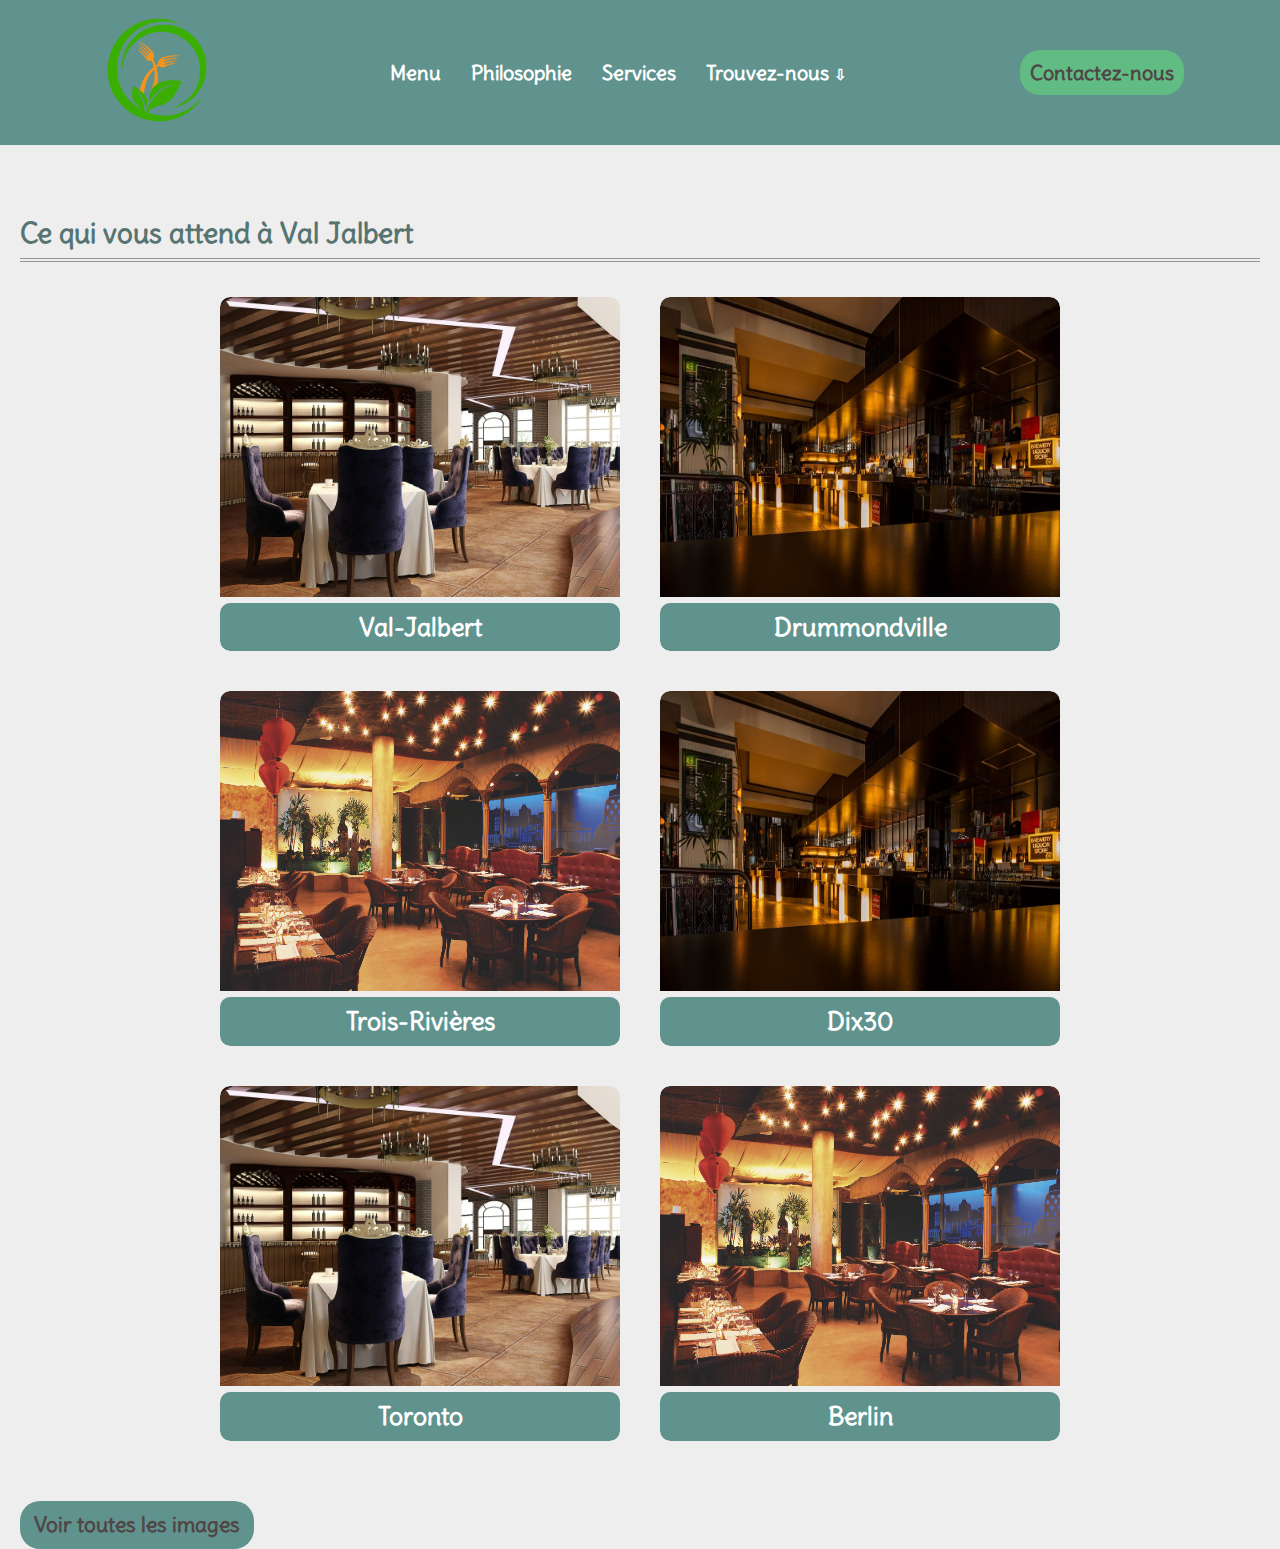
==== val-jalbert.html @ 1c6c9973 "starting the val-jalbert" ====
<!DOCTYPE html>
<html lang="en">
<head>
    <meta charset="UTF-8">
    <meta name="viewport" content="width=device-width, initial-scale=1.0">
    <link rel="stylesheet" href="asset/css/main.css">
    <title>Val-Jalbert</title>
</head>
<body>
    <header class="nav_header">
        <nav>
          <!-- Logo -->
          <div class="logo">
              <a href="./index.html" role="menuitem">
                  <img class="medaillon" src="./asset/img/logo.png" alt="vedge_logo">
              </a>
          </div>
              <!-- Liens du Menu -->
              <ul class="liens">
                  <li><a href="#" role="menuitem">Menu</a></li>
                  <li><a href="#" role="menuitem">Philosophie</a></li>
                  <li><a href="#" role="menuitem">Services</a></li>
                  <li class="dropdown">
                    <a href="#" role="menuitem">Trouvez-nous <span>⇩</span></a>
                    <div class="dropdown-content">
                        <a href="#" role="menuitem">Trois-Rivières</a>
                        <a href="#" role="menuitem">Drummondville</a>
                        <a href="#" role="menuitem">Val-Jalbert</a>
                        <a href="#" role="menuitem">Dix30</a>
                        <a href="#" role="menuitem">Toronto</a>
                        <a href="#" role="menuitem">Berlin</a>
                    </div>
                </li>
              </ul>
              <!-- Bouton de Réservation -->
              <a href="#" class="action_btn" role="menuitem">Contactez-nous</a>
              <div class="toggle_btn">
                  <img src="asset/img/icones/nav_bar.png" alt="nav_bar">
              </div>

              <div class="dropdown_menu">
                  <li><a href="#" role="menuitem">Menu</a></li>
                  <li><a href="#" role="menuitem">Philosophie</a></li>
                  <li><a href="#" role="menuitem">Services</a></li>
                  <li><a href="#" role="menuitem">Trouvez-nous</a></li>
                  <li><a href="#" class="action_btn" role="menuitem">Contactez-nous</a></li>
              </div>
            </nav>
    </header>
    <main>
        <section>
            <header>
               <h2>Ce qui vous attend à Val Jalbert</h2>
            </header>
            <div class="restaurant-container">
               <div class="restaurant">
                   <img src="./asset/img/val-jalbert.jpg" alt="Val-Jalbert_restaurant">
                   <h3>Val-Jalbert</h3>
               </div>
               <div class="restaurant">
                   <img src="./asset/img/drummondville.jpg" alt="Drummondville_restaurant">
                   <h3>Drummondville</h3>
               </div>
               <div class="restaurant">
                   <img src="./asset/img/trois-rivieres.jpg" alt="Trois-Rivieres_restaurant">
                   <h3>Trois-Rivières</h3>
               </div>
               <div class="restaurant">
                   <img src="./asset/img/drummondville.jpg" alt="Dix30_restaurant">
                   <h3>Dix30</h3>
               </div>
               <div class="restaurant">
                   <img src="./asset/img/val-jalbert.jpg" alt="Toronto_restaurant">
                   <h3>Toronto</h3>
               </div>
               <div class="restaurant">
                   <img src="./asset/img/trois-rivieres.jpg" alt="Berlin_restaurant">
                   <h3>Berlin</h3>
               </div>  
           </div>
           <div class="btn-centre">
            <a href="#" class="bouton">Voir toutes les images</a>
           </div>
        </section>
    </main>
</body>
</html>
---- asset/css/main.css ----
/* @import url(nav.css); */
@import url(navigation.css);
@import url(recherche_boite.css);
@import url(reservation.css);
@import url(google-maps.css);
@import url(media-queries.css);
@import url(footer.css);
@import url(footer_abonnez.css);
@import url(bouton.css);
@import url(root.css);

/*les style de police */
@import url('https://fonts.googleapis.com/css2?family=Delius&family=Roboto:ital,wght@0,100;0,300;0,400;0,500;0,700;0,900;1,100;1,300;1,400;1,500;1,700;1,900&display=swap');

/*Rythme vertical pour les éléments de contenu*/

/* main *+p, main *+img, main *+a,
main *+h1, main *+h2, main *+h3, main *+h4 { 
    margin-top: 20px; 
} */

/*Interligne------------------------*/

/* Styles de base */
*{
    box-sizing: border-box;
    margin: 0;
    padding: 0;
    text-decoration: none;
    color: #1e1a1a;
}

body, html {
    height: 100%;
    background-color: #eeeeee;
}

body {
    font-family: "Delius", cursive;
    font-weight: 400;
    font-style: normal;
}

p {
    font-family: "Roboto", sans-serif;
    font-weight: 400;
    font-style: normal;
}

img {
    max-width: 100%;
}
h1, h2, h3, h4 {
    line-height: 1.15;
}

p {
    line-height: 1.35;
}

/*Font-size----------------------*/

.promotion>h3 {
    font-size: 3.157rem;
}

main header, .footer-header-title>h3 {
    font-size: 2.369rem;
}

main>header .bouton {
    font-size: 0.75em;
}

main h2 {
    font-size: 1.777rem;
}

main>section {
    font-size: 1.333rem;
}

body>footer {
    font-size: 1rem;
}


/*Structure pour les éléments paragraphes et les liens----*/

main a, p {
    display: block;
}

/*S'assurer de ne pas dépasser 85 caractères par intervention*/

p {
    max-width: 50ch;
}



/*Séparer les titres du contenu--------*/

header h2 {
    padding-bottom: 8px;
    text-align: left;
    border-bottom: 4px double rgba(0,0,0,0.37);
}

h2 {
    color: rgb(86 116 113);
}
h3 {
    color: white;
}

/*La couleur de fond de la navigation et de la page principale*/
.nav_header, .accueil_header {
    background-color: var(--ar_elements_sec);
}

/*Règles générales de la structure-----------*/

main>section>div {
    display: flex;
    gap: 20px;
}

/* Rythme vertical espacé pour bien dégager les principaux conteneurs de contenu */

main>section {
    margin: 72px auto 0 auto;
    max-width: 100rem;
    padding: 0 20px;
}

/*Implanter l'image en arrière-plan pour l'entête, et forcer la pleine largeur*/

main > header {
    position: relative;
    height: 100dvh;
    display: flex;
    align-items: center;
    justify-content: center;
}



main>header>div>a {
    display: block;
}

main>section>div {
    margin-top: 25px;
    margin-bottom: 50px;
}

main>header>* {
    flex-grow: 1;
}

main>header>div {
    max-width: calc(60rem - 20px);
}

/* Classe commune pour les conteneurs flexibles avec direction de colonne et contenu centré */
.flex-center-column {
    display: flex;
    flex-direction: column;
    justify-content: center;
    align-items: center;
}

.flex-center-row {
    display: flex;
    flex-direction: column;
    justify-content: row;
    align-items: center;
}
/* Classe commune pour les éléments avec gouttière  */
.with-gap {
    gap: 20px;
}

/*La structure de la section botanique(le text et le bouton)*/


.accueil_header .botanique p, h1{
    color: white;
}

.botanique p {
    font-size: 30px;
}
.botanique h1 {
    font-size: 80px;
}

.botanique,
.promotion {
    margin: 30px; 
    color: white;
    text-align: center;
}


/*Mettre en forme la section promotion-----*/

.promotion {
    min-height: 55vh;
    background-image: url("/asset/img/mimosa.jpg");
    border-radius: 4px;
}

/*Mettre les bases en places pour les sections mission, et franchise*/

.mission>img, .mission>article, .franchise>img{
    flex-basis: 50%;
}

/*paramètrer la section mission et la portion article de la section franchise------*/

.mission>img {
    width: 65vw;
    height: 40vh;
    object-fit: cover;

}



/*Mettre en forme la section restaurant vedette---*/

.restaurant-container {
    display: flex;
    flex-wrap: wrap;
    justify-content: center;
}


.restaurant {
    margin: 10px;
    text-align: center;
    width: 400px; /* Initialement, 3 images par ligne */
    border-radius: 10px; /* Rayon de la bordure pour le conteneur .restaurant */
    overflow: hidden; /* Masquer tout débordement de contenu */
}

.restaurant a {
    pointer-events: none;
}

.restaurant h3 {
    background-color: var(--ar_elements_sec); /* Couleur de fond pour les h3 */
    border-radius: 10px; /* Rayon de la bordure pour les h3 */
    padding: 10px; /* Ajouter du remplissage pour créer de l'espace autour du texte */
}

.restaurant img {
    width: 100%;
    height: 300px;
    border-radius: 10px 10px 0 0; /* Rayon de la bordure pour l'image */
}



/*Mettre en forme la photo de la section franchise----*/

.franchise>img {
    width: 50vw;
    margin-right: 30px;
    height: 40vh;
}
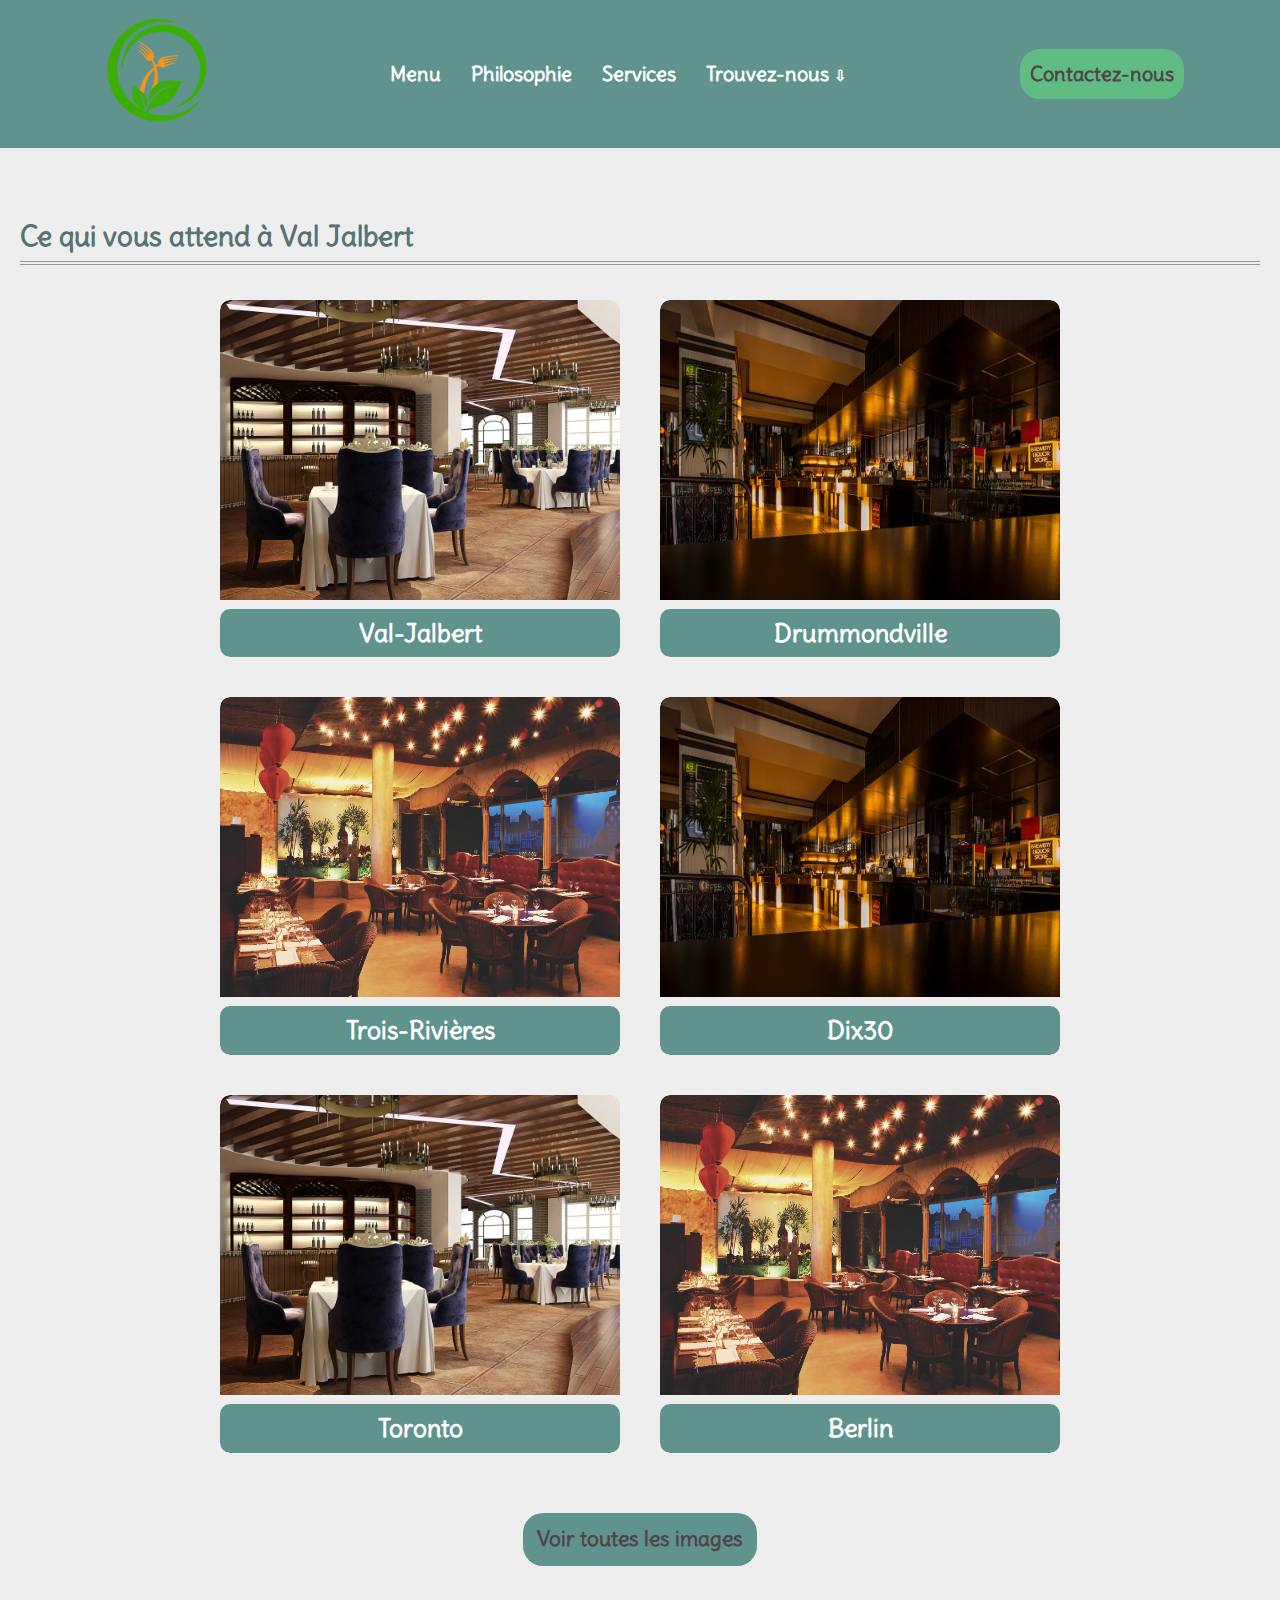
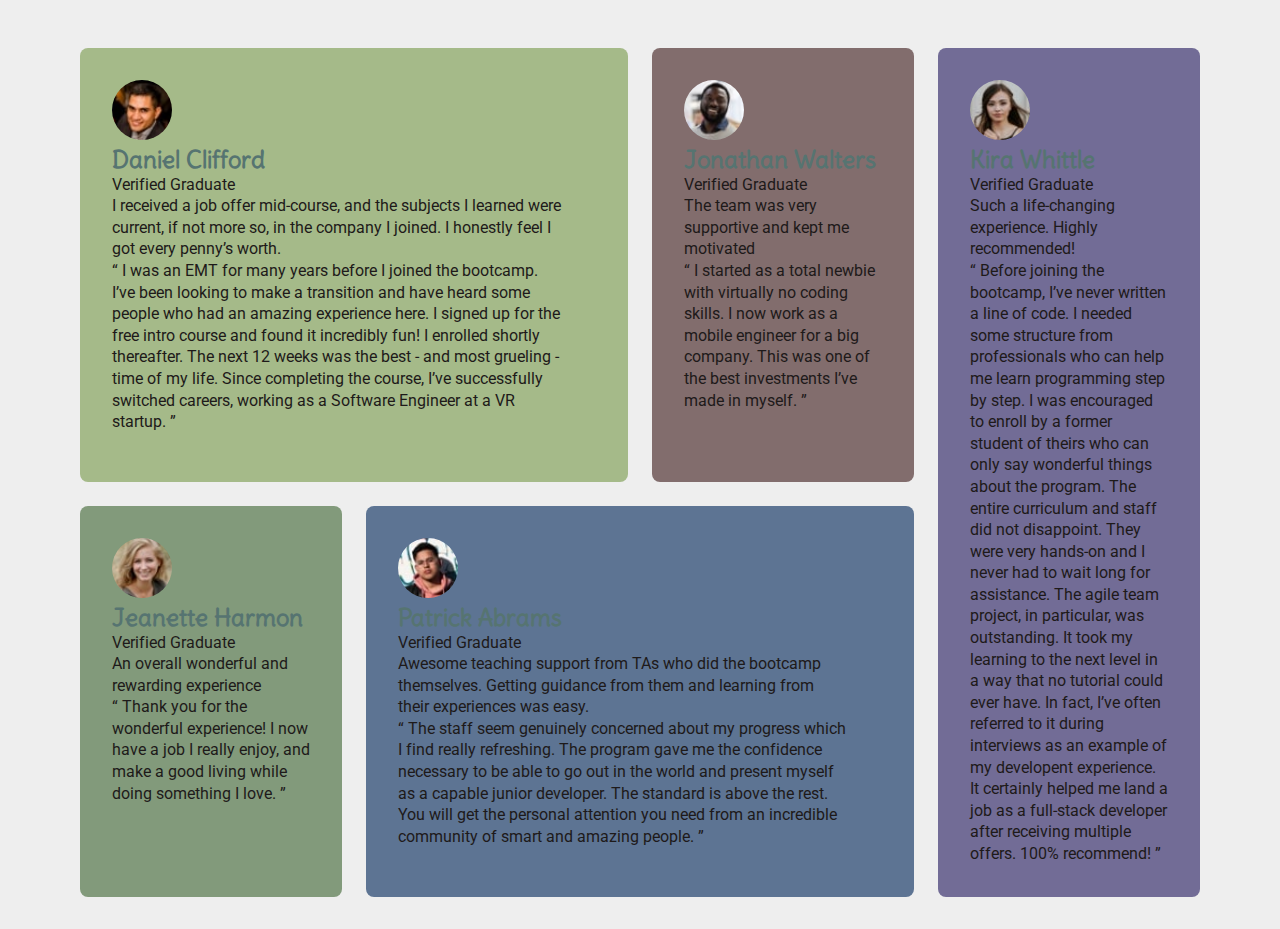
==== commit b39b276e: "testimonials" ====
--- a/val-jalbert.html
+++ b/val-jalbert.html
@@ -83,5 +83,109 @@
            </div>
         </section>
     </main>
+    <div class="testimonial-grid">
+        <div class="testimonial">
+            <div class="flex">
+              <div>
+                <img  src="asset/img/personages/image-daniel.jpg" alt="daniel clifford">
+              </div>
+              <div>
+                <h2 class="name">Daniel Clifford</h2>
+                <p class="position">Verified Graduate</p>
+              </div>
+            </div>
+            <p>
+              I received a job offer mid-course, and the subjects I learned were current, if not more so,
+              in the company I joined. I honestly feel I got every penny’s worth.
+            </p>
+            <p>
+              “ I was an EMT for many years before I joined the bootcamp. I’ve been looking to make a
+              transition and have heard some people who had an amazing experience here. I signed up
+              for the free intro course and found it incredibly fun! I enrolled shortly thereafter.
+              The next 12 weeks was the best - and most grueling - time of my life. Since completing
+              the course, I’ve successfully switched careers, working as a Software Engineer at a VR startup. ”
+            </p>
+          </div>
+          <div class="testimonial">
+            <div class="flex">
+              <div>
+                <img src="asset/img/personages/image-jonathan.jpg" alt="Jonathan Walters">
+              </div>
+              <div>
+                <h2 class="name">Jonathan Walters</h2>
+                <p class="position">Verified Graduate</p>
+              </div>
+            </div>
+            <p>
+              The team was very supportive and kept me motivated
+            </p>
+            <p>
+              “ I started as a total newbie with virtually no coding skills. I now work as a mobile engineer
+              for a big company. This was one of the best investments I’ve made in myself. ”
+            </p>
+          </div>
+          <div class="testimonial">
+            <div class="flex">
+              <div>
+                <img src="asset/img/personages/image-jeanette.jpg" alt="Jeanette Harmon">
+              </div>
+              <div>
+                <h2 class="name">Jeanette Harmon</h2>
+                <p class="position">Verified Graduate</p>
+              </div>
+            </div>
+            <p>
+              An overall wonderful and rewarding experience</p>
+            <p>
+              “ Thank you for the wonderful experience! I now have a job I really enjoy, and make a good living
+              while doing something I love. ”
+            </p>
+          </div>
+          <div class="testimonial">
+            <div class="flex">
+              <div>
+                <img class="border-primary-400" src="asset/img/personages/image-patrick.jpg" alt="Patrick Abrams">
+              </div>
+              <div>
+                <h2 class="name">Patrick Abrams</h2>
+                <p class="position">Verified Graduate</p>
+              </div>
+            </div>
+            <p>
+              Awesome teaching support from TAs who did the bootcamp themselves. Getting guidance from them and
+              learning from their experiences was easy.
+            </p>
+            <p>
+              “ The staff seem genuinely concerned about my progress which I find really refreshing. The program
+              gave me the confidence necessary to be able to go out in the world and present myself as a capable
+              junior developer. The standard is above the rest. You will get the personal attention you need from
+              an incredible community of smart and amazing people. ”
+            </p>
+          </div>
+          <div class="testimonial">
+            <div class="flex">
+              <div>
+                <img src="asset/img/personages/image-kira.jpg" alt="Kira Whittle">
+              </div>
+              <div>
+                <h2 class="name">Kira Whittle</h2>
+                <p class="position">Verified Graduate</p>
+              </div>
+            </div>
+            <p>
+              Such a life-changing experience. Highly recommended!
+            </p>
+            <p>
+              “ Before joining the bootcamp, I’ve never written a line of code. I needed some structure from
+              professionals who can help me learn programming step by step. I was encouraged to enroll by a former
+              student of theirs who can only say wonderful things about the program. The entire curriculum and staff
+              did not disappoint. They were very hands-on and I never had to wait long for assistance. The agile team
+              project, in particular, was outstanding. It took my learning to the next level in a way that no tutorial
+              could ever have. In fact, I’ve often referred to it during interviews as an example of my developent
+              experience. It certainly helped me land a job as a full-stack developer after receiving multiple offers.
+              100% recommend! ”
+            </p>
+          </div>
+    </div>
 </body>
 </html>--- a/asset/css/main.css
+++ b/asset/css/main.css
@@ -7,6 +7,7 @@
 @import url(footer.css);
 @import url(footer_abonnez.css);
 @import url(bouton.css);
+@import url(grille.css);
 @import url(root.css);
 
 /*les style de police */
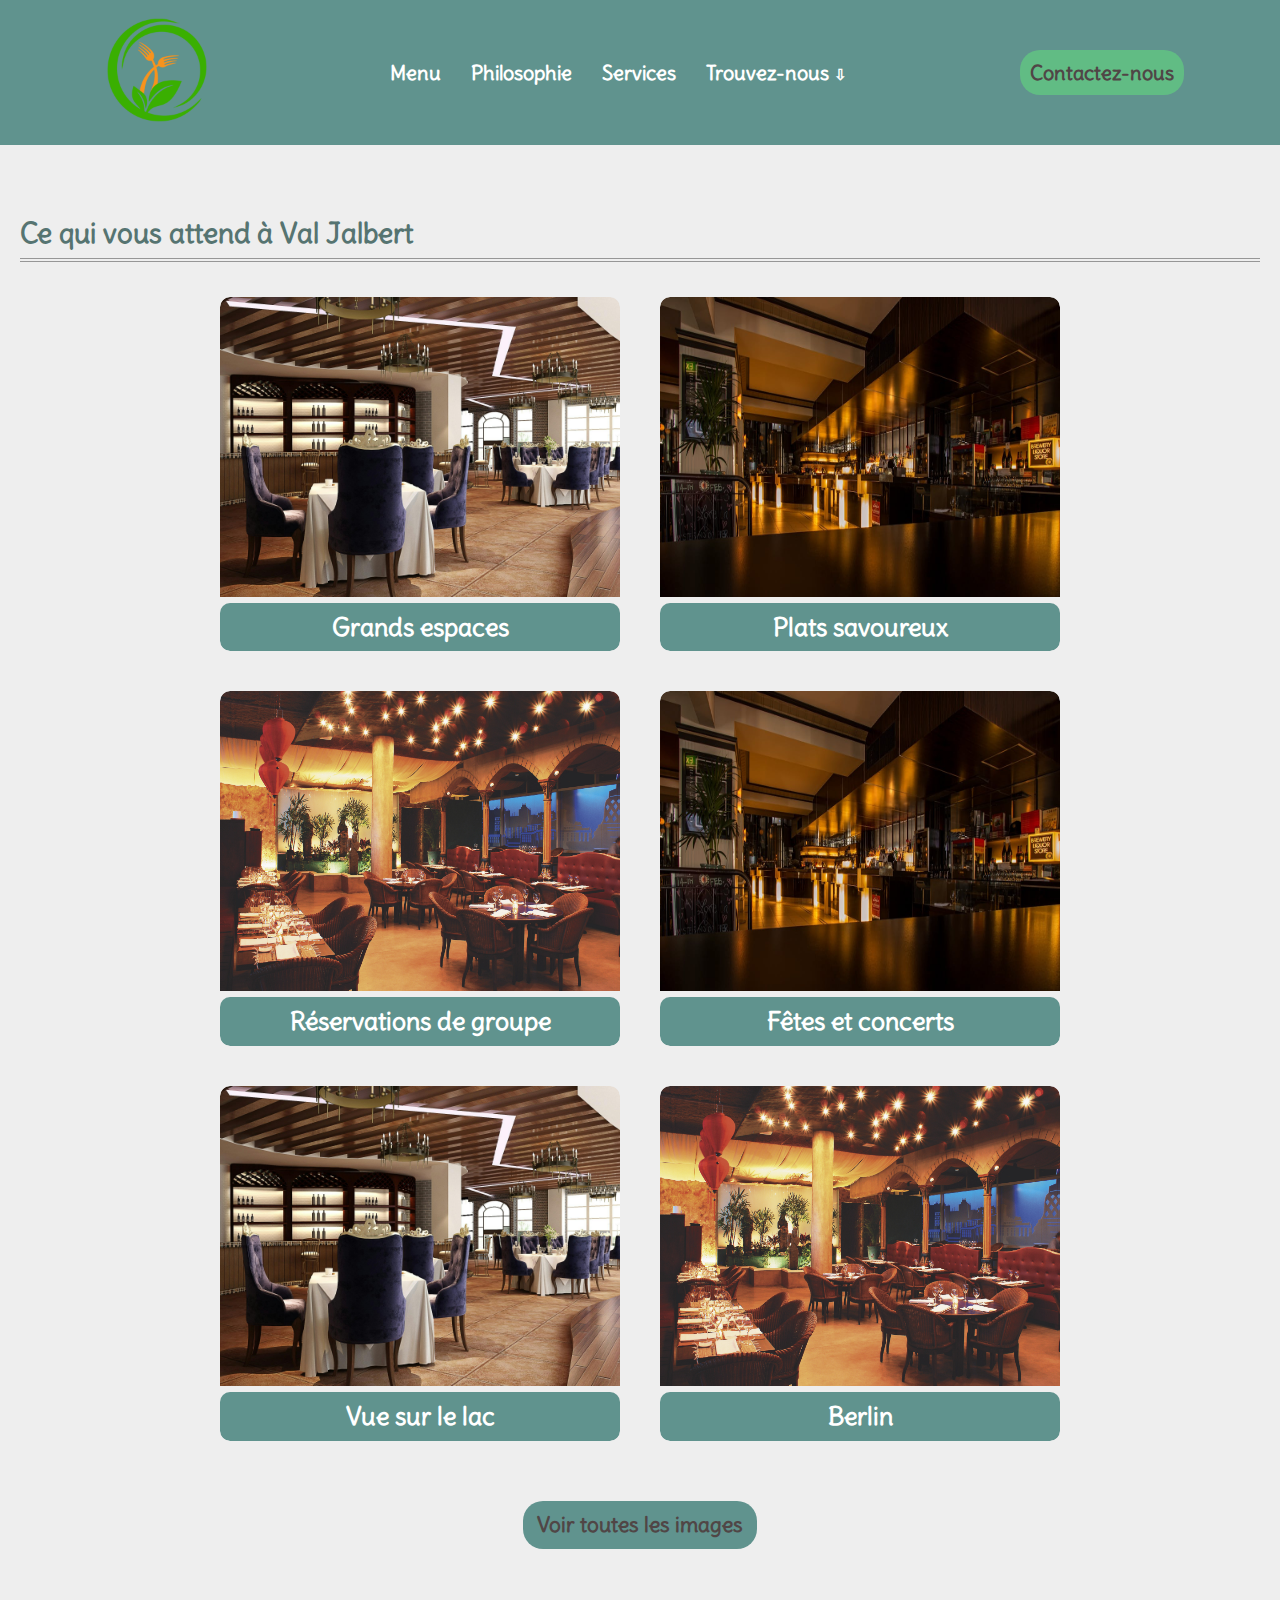
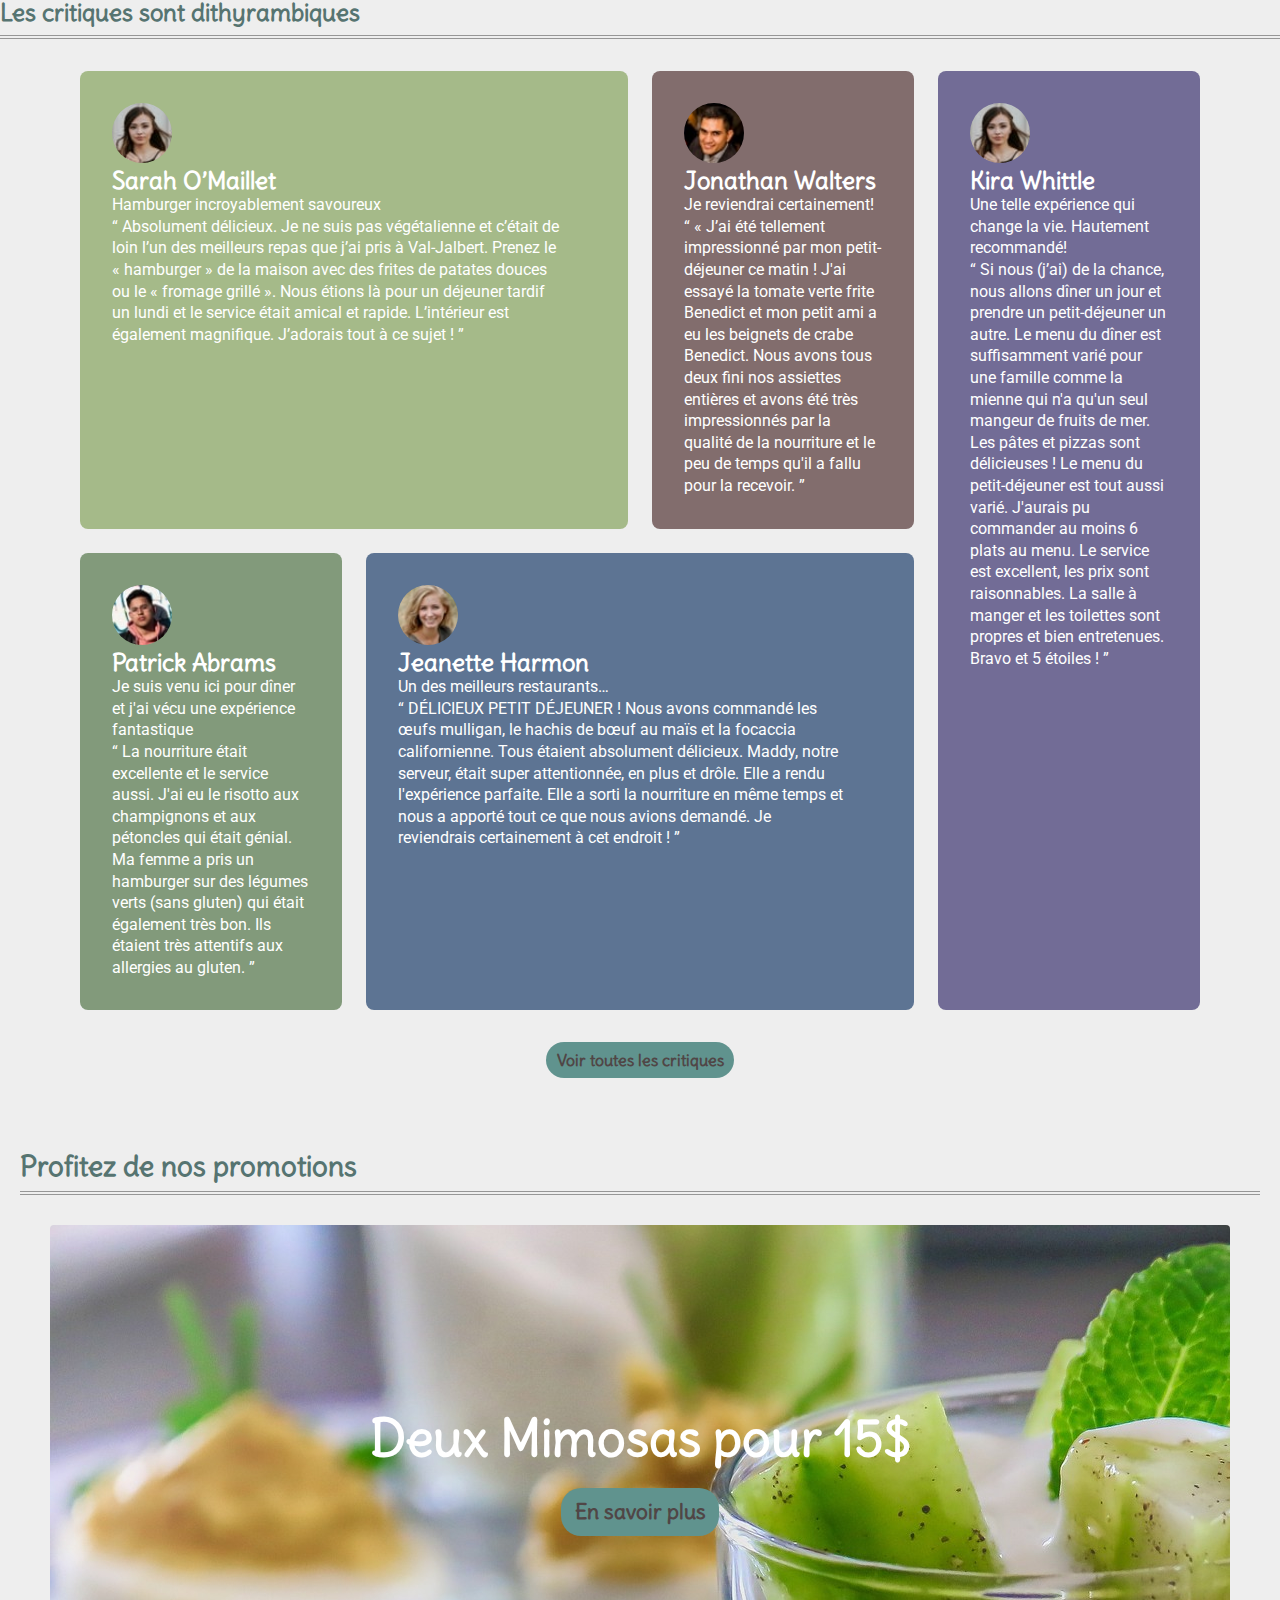
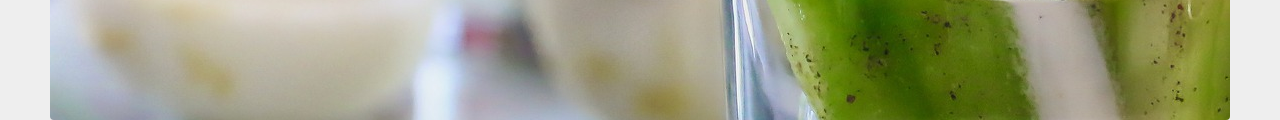
==== commit feead4a6: "adding the full testimonals" ====
--- a/val-jalbert.html
+++ b/val-jalbert.html
@@ -12,7 +12,7 @@
           <!-- Logo -->
           <div class="logo">
               <a href="./index.html" role="menuitem">
-                  <img class="medaillon" src="./asset/img/logo.png" alt="vedge_logo">
+                  <img class="medaillon" src="./asset/img/logo/logo.png" alt="vedge_logo">
               </a>
           </div>
               <!-- Liens du Menu -->
@@ -54,27 +54,27 @@
             </header>
             <div class="restaurant-container">
                <div class="restaurant">
-                   <img src="./asset/img/val-jalbert.jpg" alt="Val-Jalbert_restaurant">
-                   <h3>Val-Jalbert</h3>
-               </div>
-               <div class="restaurant">
-                   <img src="./asset/img/drummondville.jpg" alt="Drummondville_restaurant">
-                   <h3>Drummondville</h3>
-               </div>
-               <div class="restaurant">
-                   <img src="./asset/img/trois-rivieres.jpg" alt="Trois-Rivieres_restaurant">
-                   <h3>Trois-Rivières</h3>
-               </div>
-               <div class="restaurant">
-                   <img src="./asset/img/drummondville.jpg" alt="Dix30_restaurant">
-                   <h3>Dix30</h3>
-               </div>
-               <div class="restaurant">
-                   <img src="./asset/img/val-jalbert.jpg" alt="Toronto_restaurant">
-                   <h3>Toronto</h3>
-               </div>
-               <div class="restaurant">
-                   <img src="./asset/img/trois-rivieres.jpg" alt="Berlin_restaurant">
+                   <img src="./asset/img/img-resto/val-jalbert.jpg" alt="Val-Jalbert_restaurant">
+                   <h3>Grands espaces</h3>
+               </div>
+               <div class="restaurant">
+                   <img src="./asset/img/img-resto/drummondville.jpg" alt="Drummondville_restaurant">
+                   <h3>Plats savoureux</h3>
+               </div>
+               <div class="restaurant">
+                   <img src="./asset/img/img-resto/trois-rivieres.jpg" alt="Trois-Rivieres_restaurant">
+                   <h3>Réservations de groupe</h3>
+               </div>
+               <div class="restaurant">
+                   <img src="./asset/img/img-resto/drummondville.jpg" alt="Dix30_restaurant">
+                   <h3>Fêtes et concerts</h3>
+               </div>
+               <div class="restaurant">
+                   <img src="./asset/img/img-resto/val-jalbert.jpg" alt="Toronto_restaurant">
+                   <h3>Vue sur le lac</h3>
+               </div>
+               <div class="restaurant">
+                   <img src="./asset/img/img-resto/trois-rivieres.jpg" alt="Berlin_restaurant">
                    <h3>Berlin</h3>
                </div>  
            </div>
@@ -83,109 +83,124 @@
            </div>
         </section>
     </main>
+
+    <header>
+      <h2>Les critiques sont dithyrambiques</h2>
+    </header>
     <div class="testimonial-grid">
         <div class="testimonial">
-            <div class="flex">
-              <div>
-                <img  src="asset/img/personages/image-daniel.jpg" alt="daniel clifford">
-              </div>
-              <div>
-                <h2 class="name">Daniel Clifford</h2>
-                <p class="position">Verified Graduate</p>
-              </div>
-            </div>
-            <p>
-              I received a job offer mid-course, and the subjects I learned were current, if not more so,
-              in the company I joined. I honestly feel I got every penny’s worth.
-            </p>
-            <p>
-              “ I was an EMT for many years before I joined the bootcamp. I’ve been looking to make a
-              transition and have heard some people who had an amazing experience here. I signed up
-              for the free intro course and found it incredibly fun! I enrolled shortly thereafter.
-              The next 12 weeks was the best - and most grueling - time of my life. Since completing
-              the course, I’ve successfully switched careers, working as a Software Engineer at a VR startup. ”
-            </p>
-          </div>
-          <div class="testimonial">
-            <div class="flex">
-              <div>
-                <img src="asset/img/personages/image-jonathan.jpg" alt="Jonathan Walters">
+            <div class="nom-img-client">
+              <div>
+                
+                <img src="asset/img/personages/image-kira.jpg" alt="Sarah">
+              </div>
+              <div>
+                <h2 class="name">Sarah O’Maillet</h2>
+                <!-- <p class="position">Verified Graduate</p> -->
+              </div>
+            </div>
+            <div class="desc-client">
+              <p>
+                Hamburger incroyablement savoureux
+              </p>
+              <p>
+                “ Absolument délicieux. Je ne suis pas végétalienne et c’était de loin l’un des meilleurs repas que j’ai pris à Val-Jalbert. Prenez le « hamburger » de la maison avec des frites de patates douces ou le « fromage grillé ». Nous étions là pour un déjeuner tardif un lundi et le service était amical et rapide. L’intérieur est également magnifique. J’adorais tout à ce sujet ! ”
+              </p>
+            </div>
+          </div>
+          <div class="testimonial">
+            <div class="nom-img-client">
+              <div>
+                <img src="asset/img/personages/image-daniel.jpg" alt="daniel clifford">
               </div>
               <div>
                 <h2 class="name">Jonathan Walters</h2>
-                <p class="position">Verified Graduate</p>
-              </div>
-            </div>
-            <p>
-              The team was very supportive and kept me motivated
-            </p>
-            <p>
-              “ I started as a total newbie with virtually no coding skills. I now work as a mobile engineer
-              for a big company. This was one of the best investments I’ve made in myself. ”
-            </p>
-          </div>
-          <div class="testimonial">
-            <div class="flex">
+                <!-- <p class="position">Verified Graduate</p> -->
+              </div>
+            </div>
+            <div class="desc-client">
+              <p>
+                Je reviendrai certainement!
+              </p>
+              <p>
+                “ « J’ai été tellement impressionné par mon petit-déjeuner ce matin ! J'ai essayé la tomate verte frite Benedict et mon petit ami a eu les beignets de crabe Benedict. Nous avons tous deux fini nos assiettes entières et avons été très impressionnés par la qualité de la nourriture et le peu de temps qu'il a fallu pour la recevoir. ”
+              </p>
+            </div>
+          </div>
+
+          <div class="testimonial">
+            <div class="nom-img-client">
+              <div>
+                <img class="border-primary-400" src="asset/img/personages/image-patrick.jpg" alt="Patrick Abrams">
+              </div>
+              <div>
+                <h2 class="name">Patrick Abrams</h2>
+                <!-- <p class="position">Verified Graduate</p> -->
+              </div>
+            </div>
+            <div class="desc-client">
+              <p>
+                Je suis venu ici pour dîner et j'ai vécu une expérience fantastique
+              </p>
+              <p>
+                “ La nourriture était excellente et le service aussi. J'ai eu le risotto aux champignons et aux pétoncles qui était génial. Ma femme a pris un hamburger sur des légumes verts (sans gluten) qui était également très bon. Ils étaient très attentifs aux allergies au gluten. ”
+              </p>
+            </div>
+          </div>
+
+          <div class="testimonial">
+            <div class="nom-img-client">
               <div>
                 <img src="asset/img/personages/image-jeanette.jpg" alt="Jeanette Harmon">
               </div>
               <div>
                 <h2 class="name">Jeanette Harmon</h2>
-                <p class="position">Verified Graduate</p>
-              </div>
-            </div>
-            <p>
-              An overall wonderful and rewarding experience</p>
-            <p>
-              “ Thank you for the wonderful experience! I now have a job I really enjoy, and make a good living
-              while doing something I love. ”
-            </p>
-          </div>
-          <div class="testimonial">
-            <div class="flex">
-              <div>
-                <img class="border-primary-400" src="asset/img/personages/image-patrick.jpg" alt="Patrick Abrams">
-              </div>
-              <div>
-                <h2 class="name">Patrick Abrams</h2>
-                <p class="position">Verified Graduate</p>
-              </div>
-            </div>
-            <p>
-              Awesome teaching support from TAs who did the bootcamp themselves. Getting guidance from them and
-              learning from their experiences was easy.
-            </p>
-            <p>
-              “ The staff seem genuinely concerned about my progress which I find really refreshing. The program
-              gave me the confidence necessary to be able to go out in the world and present myself as a capable
-              junior developer. The standard is above the rest. You will get the personal attention you need from
-              an incredible community of smart and amazing people. ”
-            </p>
-          </div>
-          <div class="testimonial">
-            <div class="flex">
+                <!-- <p class="position">Verified Graduate</p> -->
+              </div>
+            </div>
+            <div class="desc-client">
+              <p>
+                Un des meilleurs restaurants…
+              </p>
+              <p>
+                “ DÉLICIEUX PETIT DÉJEUNER ! Nous avons commandé les œufs mulligan, le hachis de bœuf au maïs et la focaccia californienne. Tous étaient absolument délicieux. Maddy, notre serveur, était super attentionnée, en plus et drôle. Elle a rendu l'expérience parfaite. Elle a sorti la nourriture en même temps et nous a apporté tout ce que nous avions demandé. Je reviendrais certainement à cet endroit ! ”
+              </p>
+            </div>
+          </div>
+          
+          <div class="testimonial">
+            <div class="nom-img-client">
               <div>
                 <img src="asset/img/personages/image-kira.jpg" alt="Kira Whittle">
               </div>
               <div>
                 <h2 class="name">Kira Whittle</h2>
-                <p class="position">Verified Graduate</p>
-              </div>
-            </div>
-            <p>
-              Such a life-changing experience. Highly recommended!
-            </p>
-            <p>
-              “ Before joining the bootcamp, I’ve never written a line of code. I needed some structure from
-              professionals who can help me learn programming step by step. I was encouraged to enroll by a former
-              student of theirs who can only say wonderful things about the program. The entire curriculum and staff
-              did not disappoint. They were very hands-on and I never had to wait long for assistance. The agile team
-              project, in particular, was outstanding. It took my learning to the next level in a way that no tutorial
-              could ever have. In fact, I’ve often referred to it during interviews as an example of my developent
-              experience. It certainly helped me land a job as a full-stack developer after receiving multiple offers.
-              100% recommend! ”
-            </p>
+                <!-- <p class="position">Verified Graduate</p> -->
+              </div>
+            </div>
+            <div class="desc-client">
+              <p>
+                Une telle expérience qui change la vie. Hautement recommandé!
+              </p>
+              <p>
+                “ Si nous (j’ai) de la chance, nous allons dîner un jour et prendre un petit-déjeuner un autre. Le menu du dîner est suffisamment varié pour une famille comme la mienne qui n'a qu'un seul mangeur de fruits de mer. Les pâtes et pizzas sont délicieuses ! Le menu du petit-déjeuner est tout aussi varié. J'aurais pu commander au moins 6 plats au menu. Le service est excellent, les prix sont raisonnables. La salle à manger et les toilettes sont propres et bien entretenues. Bravo et 5 étoiles ! ”
+              </p>
+            </div>
           </div>
     </div>
+    <div class="btn-centre">
+      <a href="#" class="bouton">Voir toutes les critiques</a>
+    </div>
+    <main>
+      <section>
+        <header>
+           <h2>Profitez de nos promotions</h2>
+        </header>
+        <div class="promotion flex-center-column">
+           <h3>Deux Mimosas pour 15$</h3>
+           <a href="#" class="bouton">En savoir plus</a>
+        </div>
+     </section>
+    </main>
 </body>
 </html>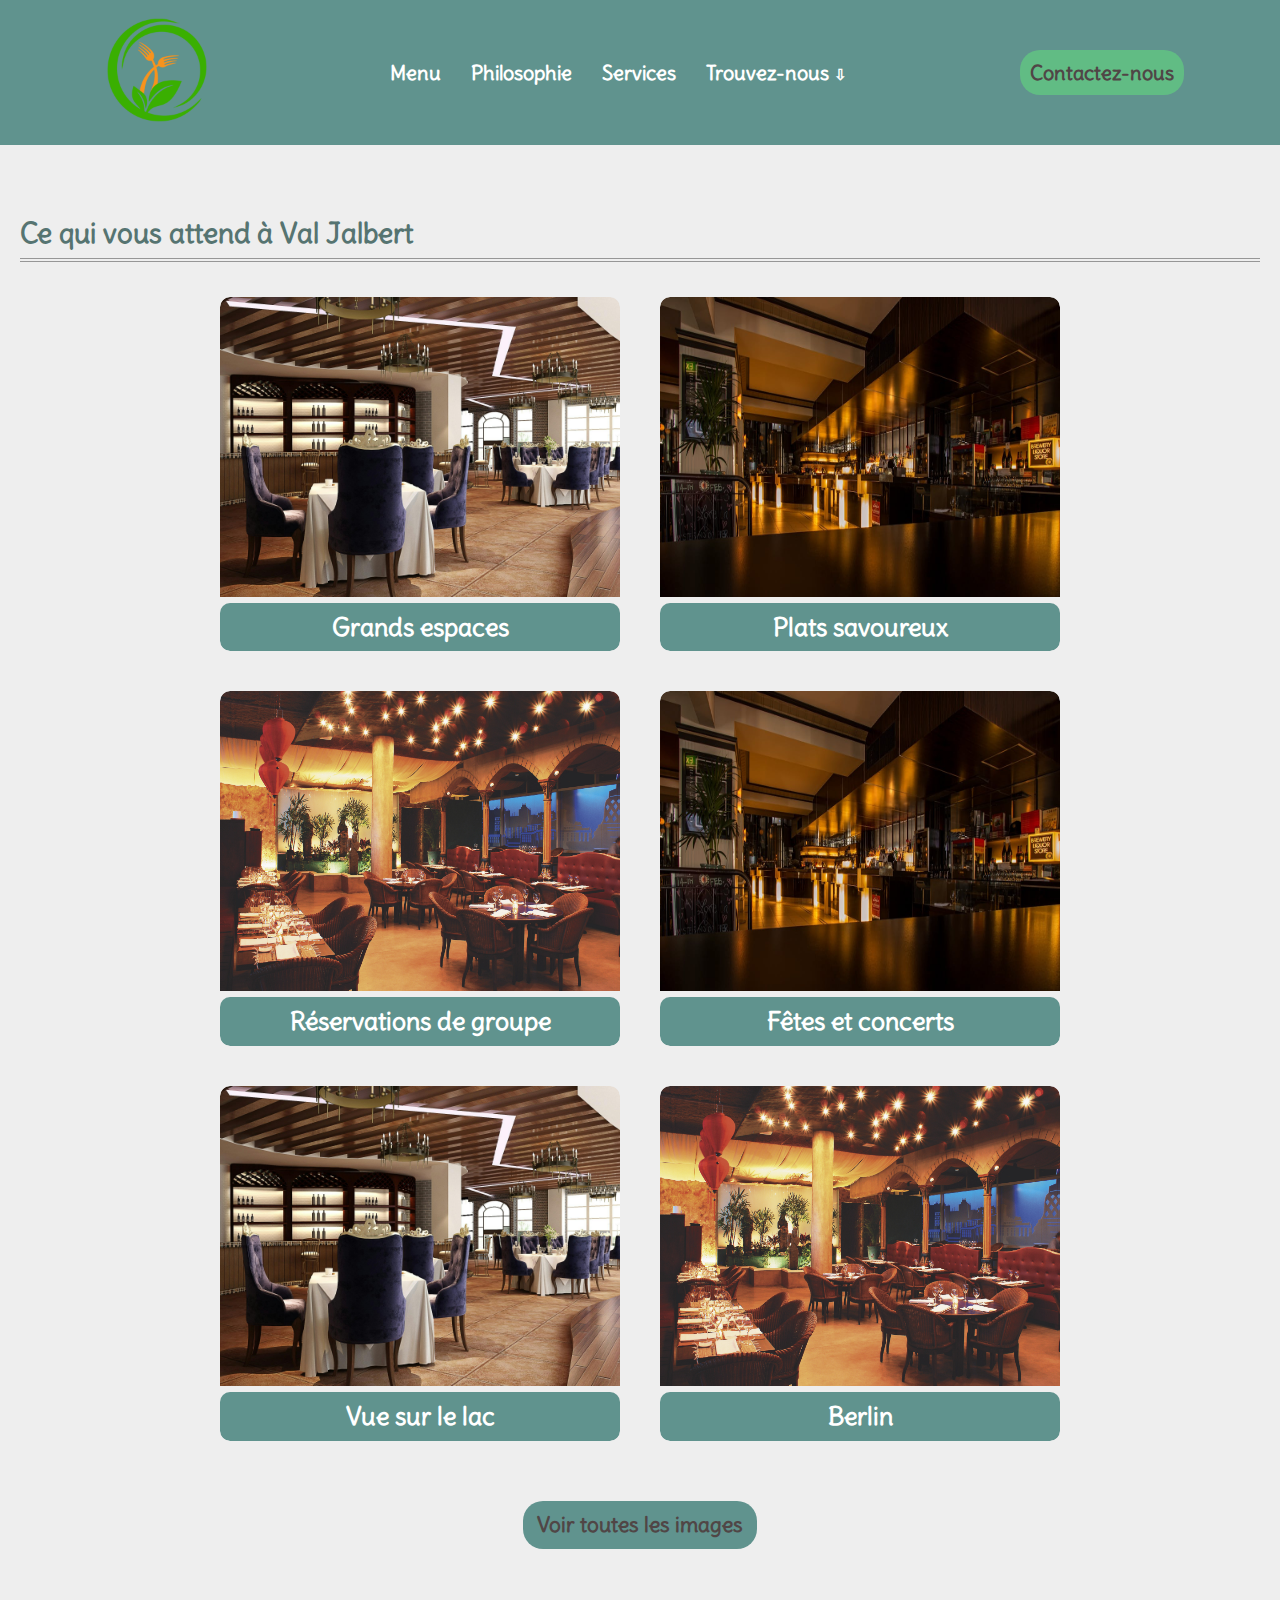
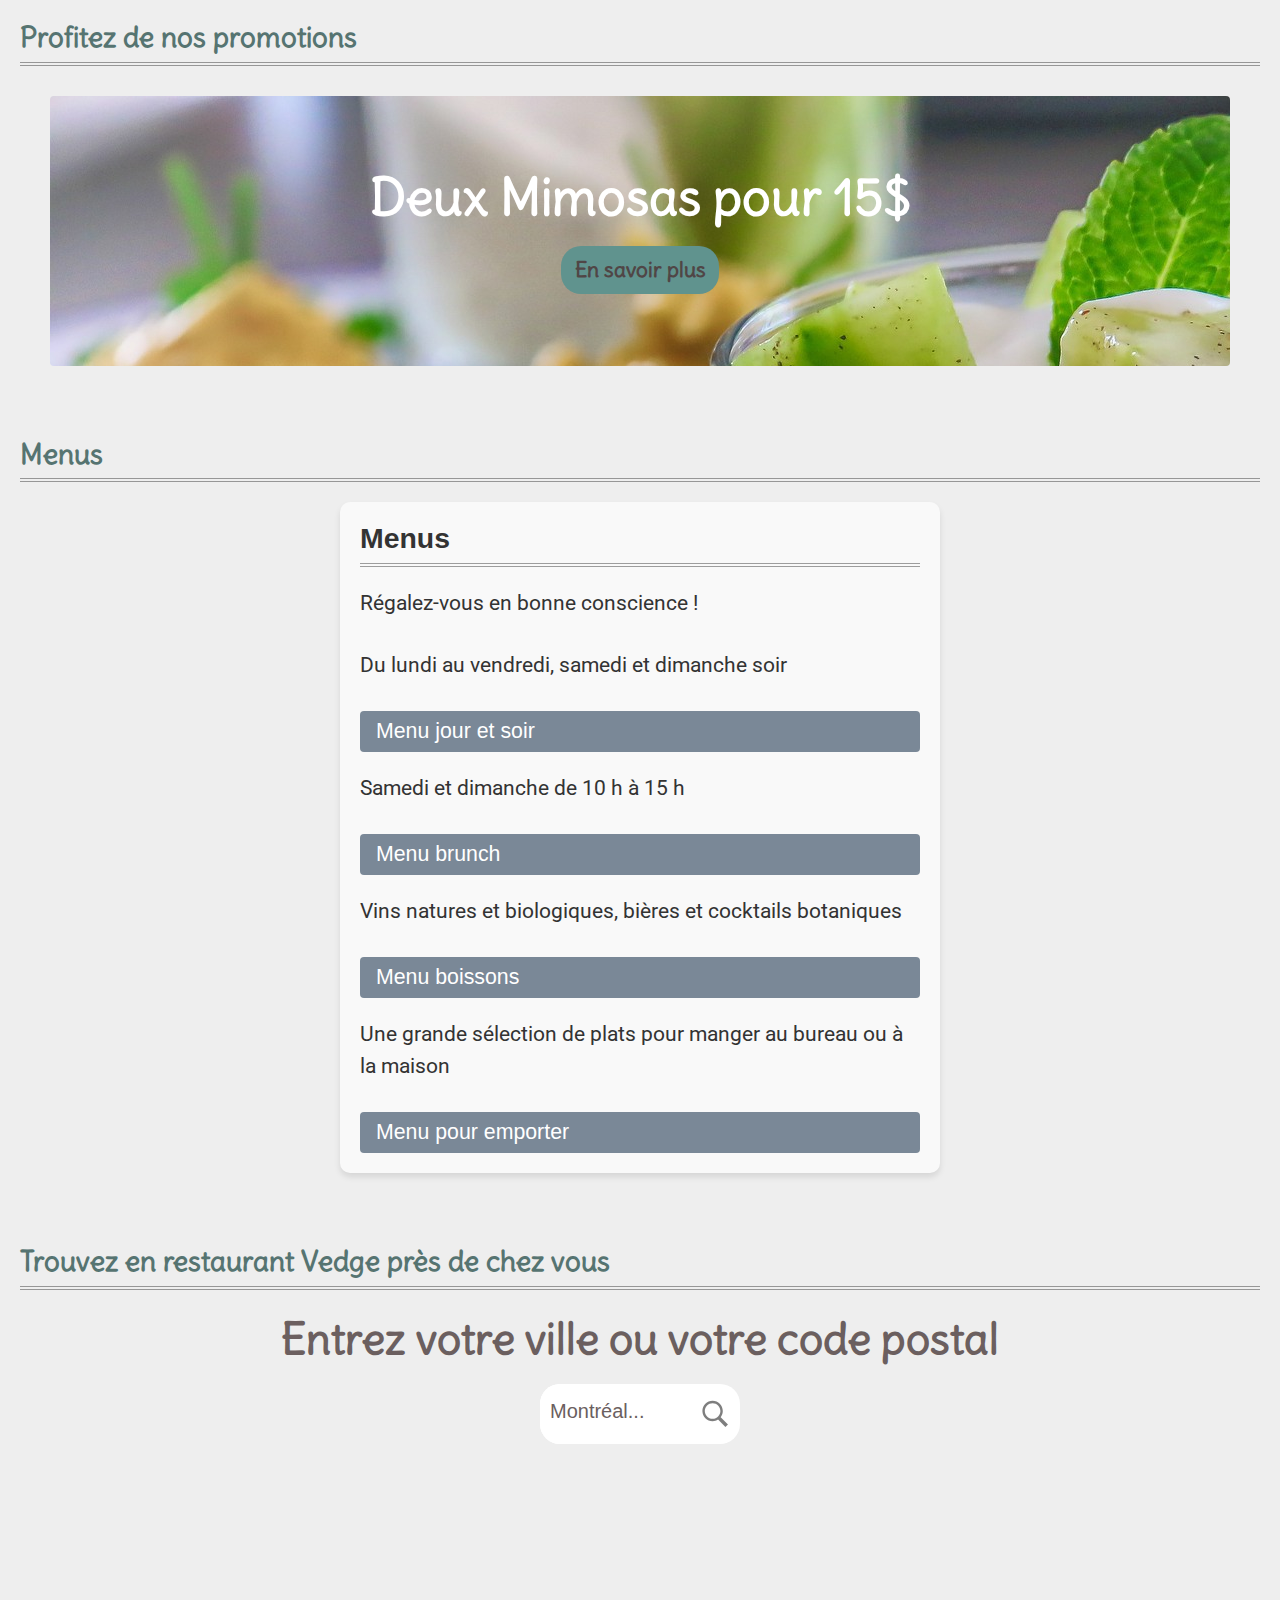
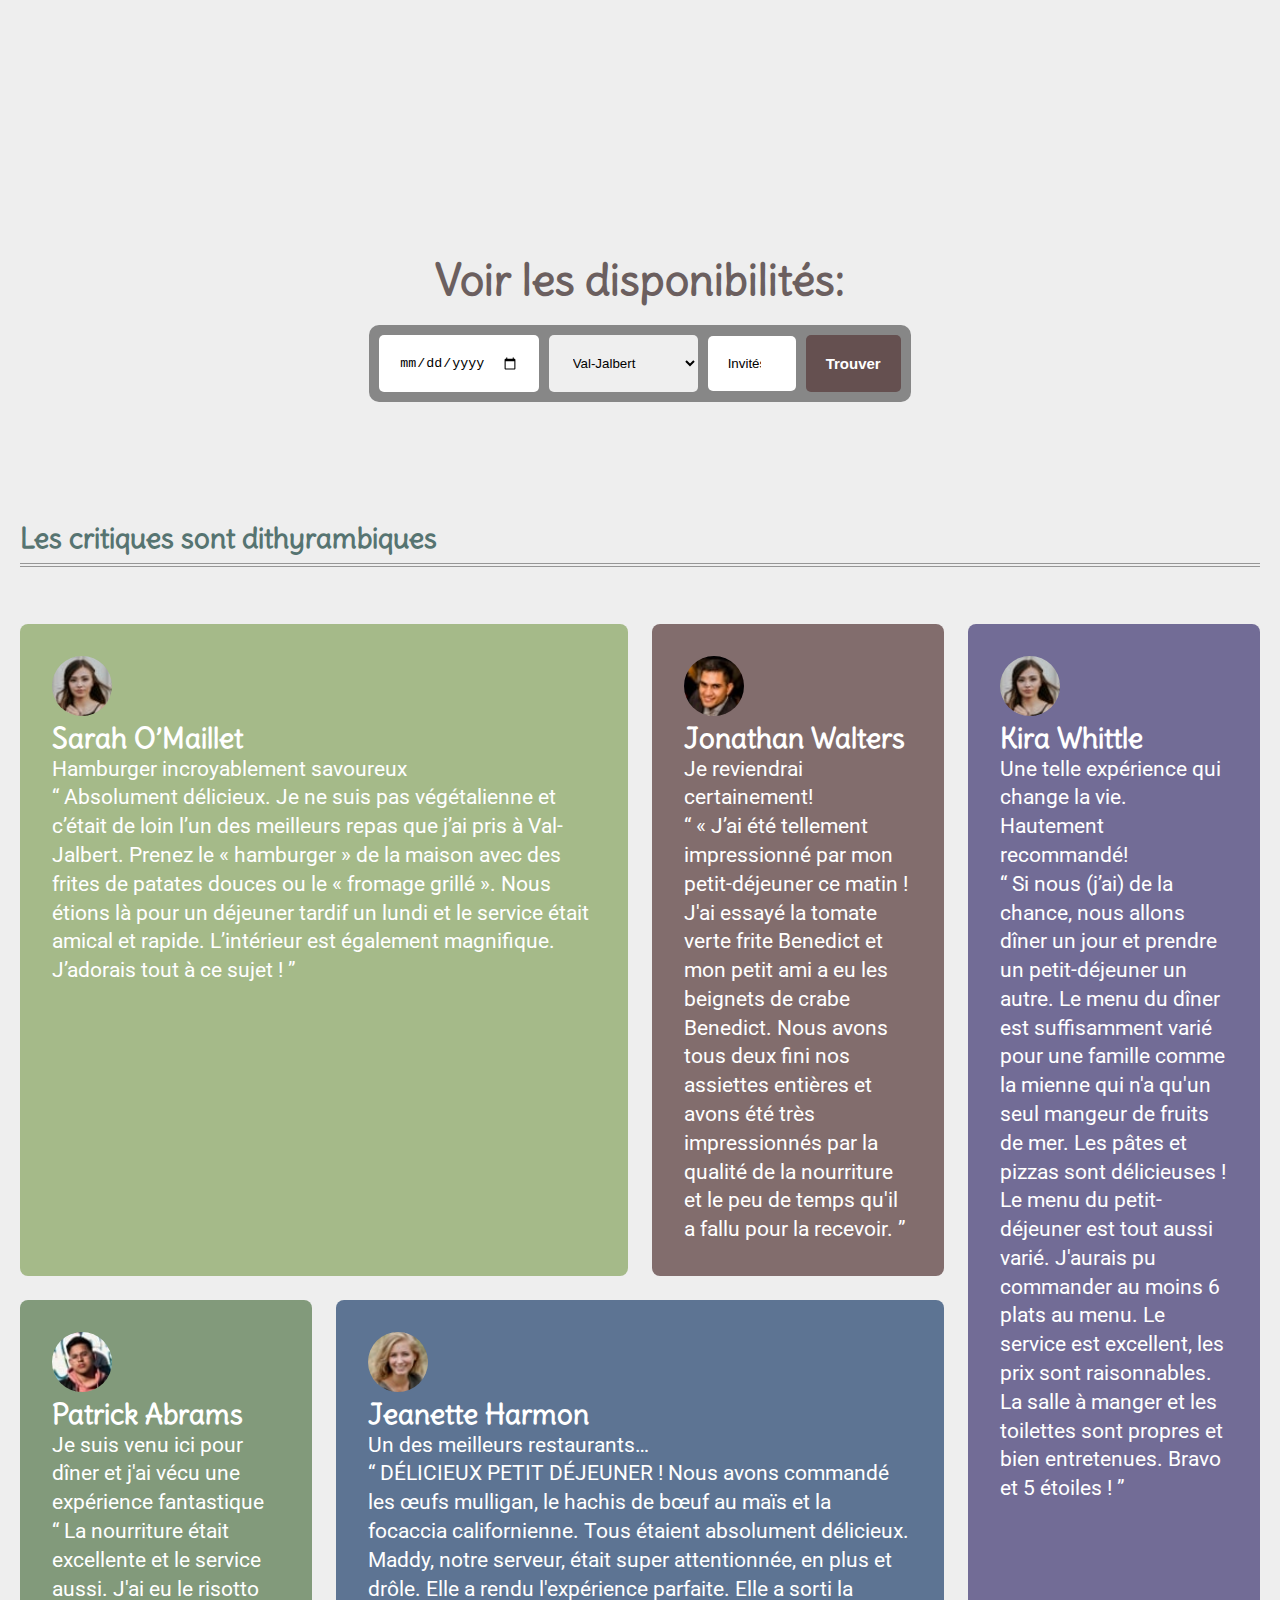
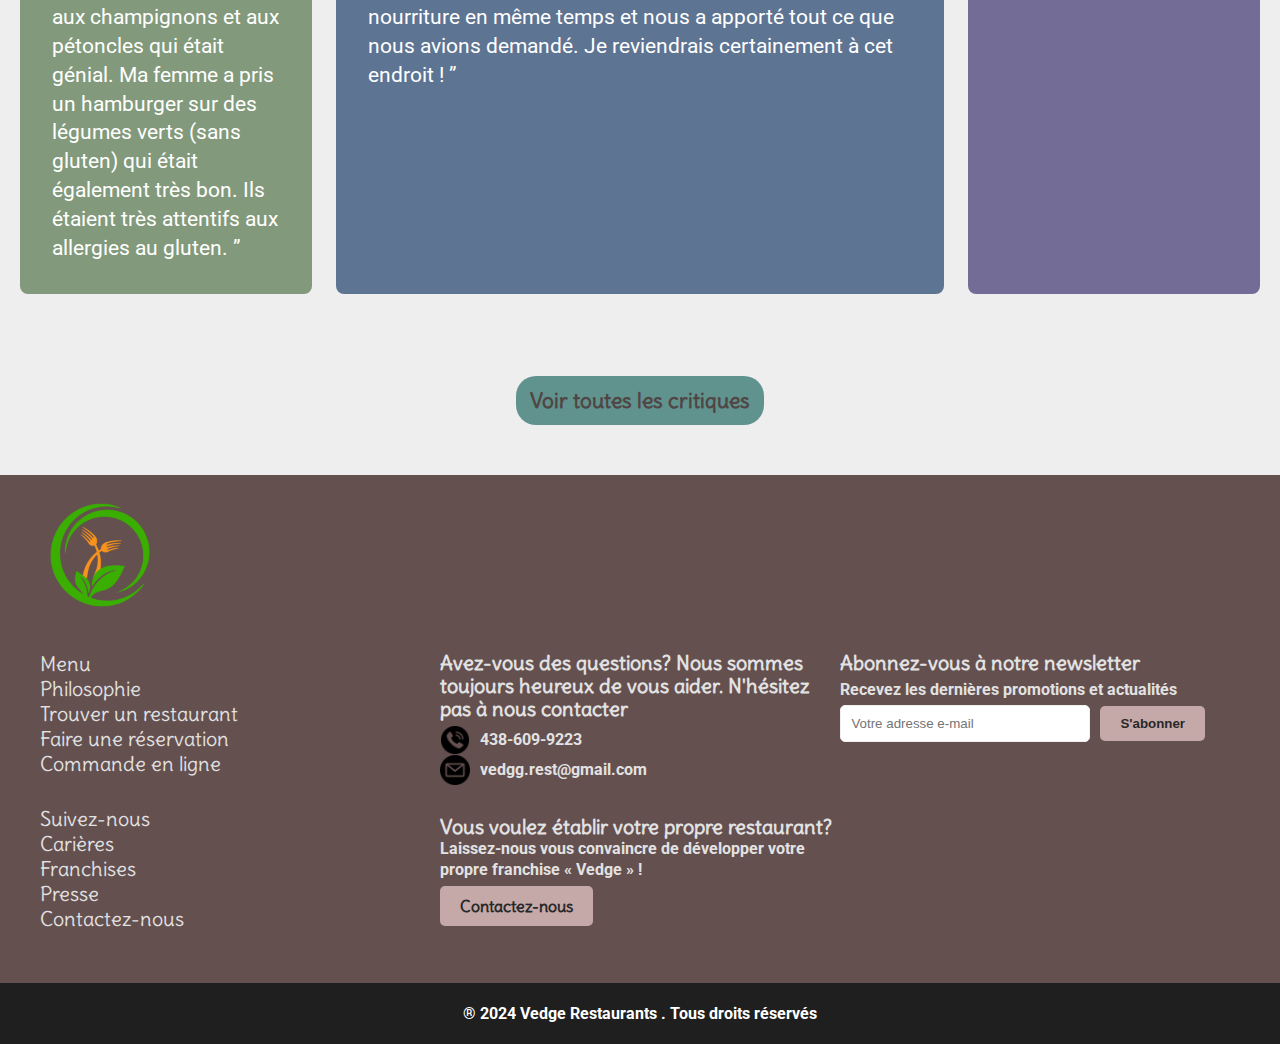
==== commit 826a061b: "Adding the menu" ====
--- a/val-jalbert.html
+++ b/val-jalbert.html
@@ -48,6 +48,7 @@
             </nav>
     </header>
     <main>
+        <!----------Galerie---------->
         <section>
             <header>
                <h2>Ce qui vous attend à Val Jalbert</h2>
@@ -84,114 +85,8 @@
         </section>
     </main>
 
-    <header>
-      <h2>Les critiques sont dithyrambiques</h2>
-    </header>
-    <div class="testimonial-grid">
-        <div class="testimonial">
-            <div class="nom-img-client">
-              <div>
-                
-                <img src="asset/img/personages/image-kira.jpg" alt="Sarah">
-              </div>
-              <div>
-                <h2 class="name">Sarah O’Maillet</h2>
-                <!-- <p class="position">Verified Graduate</p> -->
-              </div>
-            </div>
-            <div class="desc-client">
-              <p>
-                Hamburger incroyablement savoureux
-              </p>
-              <p>
-                “ Absolument délicieux. Je ne suis pas végétalienne et c’était de loin l’un des meilleurs repas que j’ai pris à Val-Jalbert. Prenez le « hamburger » de la maison avec des frites de patates douces ou le « fromage grillé ». Nous étions là pour un déjeuner tardif un lundi et le service était amical et rapide. L’intérieur est également magnifique. J’adorais tout à ce sujet ! ”
-              </p>
-            </div>
-          </div>
-          <div class="testimonial">
-            <div class="nom-img-client">
-              <div>
-                <img src="asset/img/personages/image-daniel.jpg" alt="daniel clifford">
-              </div>
-              <div>
-                <h2 class="name">Jonathan Walters</h2>
-                <!-- <p class="position">Verified Graduate</p> -->
-              </div>
-            </div>
-            <div class="desc-client">
-              <p>
-                Je reviendrai certainement!
-              </p>
-              <p>
-                “ « J’ai été tellement impressionné par mon petit-déjeuner ce matin ! J'ai essayé la tomate verte frite Benedict et mon petit ami a eu les beignets de crabe Benedict. Nous avons tous deux fini nos assiettes entières et avons été très impressionnés par la qualité de la nourriture et le peu de temps qu'il a fallu pour la recevoir. ”
-              </p>
-            </div>
-          </div>
-
-          <div class="testimonial">
-            <div class="nom-img-client">
-              <div>
-                <img class="border-primary-400" src="asset/img/personages/image-patrick.jpg" alt="Patrick Abrams">
-              </div>
-              <div>
-                <h2 class="name">Patrick Abrams</h2>
-                <!-- <p class="position">Verified Graduate</p> -->
-              </div>
-            </div>
-            <div class="desc-client">
-              <p>
-                Je suis venu ici pour dîner et j'ai vécu une expérience fantastique
-              </p>
-              <p>
-                “ La nourriture était excellente et le service aussi. J'ai eu le risotto aux champignons et aux pétoncles qui était génial. Ma femme a pris un hamburger sur des légumes verts (sans gluten) qui était également très bon. Ils étaient très attentifs aux allergies au gluten. ”
-              </p>
-            </div>
-          </div>
-
-          <div class="testimonial">
-            <div class="nom-img-client">
-              <div>
-                <img src="asset/img/personages/image-jeanette.jpg" alt="Jeanette Harmon">
-              </div>
-              <div>
-                <h2 class="name">Jeanette Harmon</h2>
-                <!-- <p class="position">Verified Graduate</p> -->
-              </div>
-            </div>
-            <div class="desc-client">
-              <p>
-                Un des meilleurs restaurants…
-              </p>
-              <p>
-                “ DÉLICIEUX PETIT DÉJEUNER ! Nous avons commandé les œufs mulligan, le hachis de bœuf au maïs et la focaccia californienne. Tous étaient absolument délicieux. Maddy, notre serveur, était super attentionnée, en plus et drôle. Elle a rendu l'expérience parfaite. Elle a sorti la nourriture en même temps et nous a apporté tout ce que nous avions demandé. Je reviendrais certainement à cet endroit ! ”
-              </p>
-            </div>
-          </div>
-          
-          <div class="testimonial">
-            <div class="nom-img-client">
-              <div>
-                <img src="asset/img/personages/image-kira.jpg" alt="Kira Whittle">
-              </div>
-              <div>
-                <h2 class="name">Kira Whittle</h2>
-                <!-- <p class="position">Verified Graduate</p> -->
-              </div>
-            </div>
-            <div class="desc-client">
-              <p>
-                Une telle expérience qui change la vie. Hautement recommandé!
-              </p>
-              <p>
-                “ Si nous (j’ai) de la chance, nous allons dîner un jour et prendre un petit-déjeuner un autre. Le menu du dîner est suffisamment varié pour une famille comme la mienne qui n'a qu'un seul mangeur de fruits de mer. Les pâtes et pizzas sont délicieuses ! Le menu du petit-déjeuner est tout aussi varié. J'aurais pu commander au moins 6 plats au menu. Le service est excellent, les prix sont raisonnables. La salle à manger et les toilettes sont propres et bien entretenues. Bravo et 5 étoiles ! ”
-              </p>
-            </div>
-          </div>
-    </div>
-    <div class="btn-centre">
-      <a href="#" class="bouton">Voir toutes les critiques</a>
-    </div>
     <main>
+        <!---PROMOTION MIMOSAS--->
       <section>
         <header>
            <h2>Profitez de nos promotions</h2>
@@ -201,6 +96,253 @@
            <a href="#" class="bouton">En savoir plus</a>
         </div>
      </section>
+
+     <!----Section Menus-->
+     <section >
+        <header>
+            <h2>Menus</h2>
+        </header>
+        <div class="menu">
+            <header>
+                <h2>Menus</h2>
+            </header>
+            <p>Régalez-vous en bonne conscience !</p>
+            <p>Du lundi au vendredi, samedi et dimanche soir</p>
+            <a href="#" class="menu-button">Menu jour et soir</a>
+            <p>Samedi et dimanche de 10 h à 15 h</p>
+            <a href="#" class="menu-button">Menu brunch</a>
+            <p>Vins natures et biologiques, bières et cocktails botaniques</p>
+            <a href="#" class="menu-button">Menu boissons</a>
+            <p>Une grande sélection de plats pour manger au bureau ou à la maison</p>
+            <a href="#" class="menu-button">Menu pour emporter</a>
+        </div>
+    </section>
+        
+
+      <!---Trouver le restaurant-->
+      <section class="trouver_rest"> 
+        <header>
+           <h2>Trouvez en restaurant Vedge près de chez vous</h2>
+        </header>
+             <div class="contenu_recherche flex-center-column with-gap"> 
+                 <div class="recherche_text">
+                    <h1>Entrez votre ville ou votre code postal</h1>
+                 </div>
+                 <div class="recherche_boite">
+                    <input type="text" placeholder="Montréal...">
+                    <img src="/asset/img/icones/icone_recherche.svg" alt="icone de recherche" class="recherche-icon">
+                 </div>
+                 <div class="container_google-maps">
+                    <iframe src="https://www.google.com/maps/embed?pb=!1m18!1m12!1m3!1d5593.4351151383835!2d-73.58027480166956!3d45.49563211409342!2m3!1f0!2f0!3f0!3m2!1i1024!2i768!4f13.1!3m3!1m2!1s0x4cc91a69be0e8d0d%3A0x86bd307b2b1d718b!2sDa%20Vinci%20Restaurant%20%2F%20Ristorante%20Da%20Vinci!5e0!3m2!1sen!2sca!4v1714093443812!5m2!1sen!2sca" width="100%" height="100%" style="border:0;" allowfullscreen="" loading="lazy" referrerpolicy="no-referrer-when-downgrade"></iframe>
+                 </div>
+                 <div class="disponibilites">
+                    <h1>Voir les disponibilités:</h1>
+                    <div class="reservation-boite">
+                       <input type="date" placeholder="La date">
+                       <select name="locations" placeholder="Le restaurant">
+                           <option value="val-jalbert">Val-Jalbert</option>
+                           <option value="drummondville">Drummondville</option>
+                           <option value="trois-rivieres">Trois-Rivières</option>
+                       </select>
+                       <input type="number" id="invites" name="invites" min="1" max="10" placeholder="Invités">
+                       <button type="submit">Trouver</button>
+                   </div>
+                 </div>
+             </div>
+     </section>
+
+     <!----Les critiques-->
+     <section>
+        <header>
+          <h2>Les critiques sont dithyrambiques</h2>
+        </header>
+        <div class="testimonial-grid">
+            <div class="testimonial">
+                <div class="nom-img-client">
+                  <div>
+        
+                    <img src="asset/img/personages/image-kira.jpg" alt="Sarah">
+                  </div>
+                  <div>
+                    <h2 class="name">Sarah O’Maillet</h2>
+                    <!-- <p class="position">Verified Graduate</p> -->
+                  </div>
+                </div>
+                <div class="desc-client">
+                  <p>
+                    Hamburger incroyablement savoureux
+                  </p>
+                  <p>
+                    “ Absolument délicieux. Je ne suis pas végétalienne et c’était de loin l’un des meilleurs repas que j’ai pris à Val-Jalbert. Prenez le « hamburger » de la maison avec des frites de patates douces ou le « fromage grillé ». Nous étions là pour un déjeuner tardif un lundi et le service était amical et rapide. L’intérieur est également magnifique. J’adorais tout à ce sujet ! ”
+                  </p>
+                </div>
+              </div>
+              <div class="testimonial">
+                <div class="nom-img-client">
+                  <div>
+                    <img src="asset/img/personages/image-daniel.jpg" alt="daniel clifford">
+                  </div>
+                  <div>
+                    <h2 class="name">Jonathan Walters</h2>
+                    <!-- <p class="position">Verified Graduate</p> -->
+                  </div>
+                </div>
+                <div class="desc-client">
+                  <p>
+                    Je reviendrai certainement!
+                  </p>
+                  <p>
+                    “ « J’ai été tellement impressionné par mon petit-déjeuner ce matin ! J'ai essayé la tomate verte frite Benedict et mon petit ami a eu les beignets de crabe Benedict. Nous avons tous deux fini nos assiettes entières et avons été très impressionnés par la qualité de la nourriture et le peu de temps qu'il a fallu pour la recevoir. ”
+                  </p>
+                </div>
+              </div>
+              <div class="testimonial">
+                <div class="nom-img-client">
+                  <div>
+                    <img class="border-primary-400" src="asset/img/personages/image-patrick.jpg" alt="Patrick Abrams">
+                  </div>
+                  <div>
+                    <h2 class="name">Patrick Abrams</h2>
+                    <!-- <p class="position">Verified Graduate</p> -->
+                  </div>
+                </div>
+                <div class="desc-client">
+                  <p>
+                    Je suis venu ici pour dîner et j'ai vécu une expérience fantastique
+                  </p>
+                  <p>
+                    “ La nourriture était excellente et le service aussi. J'ai eu le risotto aux champignons et aux pétoncles qui était génial. Ma femme a pris un hamburger sur des légumes verts (sans gluten) qui était également très bon. Ils étaient très attentifs aux allergies au gluten. ”
+                  </p>
+                </div>
+              </div>
+              <div class="testimonial">
+                <div class="nom-img-client">
+                  <div>
+                    <img src="asset/img/personages/image-jeanette.jpg" alt="Jeanette Harmon">
+                  </div>
+                  <div>
+                    <h2 class="name">Jeanette Harmon</h2>
+                    <!-- <p class="position">Verified Graduate</p> -->
+                  </div>
+                </div>
+                <div class="desc-client">
+                  <p>
+                    Un des meilleurs restaurants…
+                  </p>
+                  <p>
+                    “ DÉLICIEUX PETIT DÉJEUNER ! Nous avons commandé les œufs mulligan, le hachis de bœuf au maïs et la focaccia californienne. Tous étaient absolument délicieux. Maddy, notre serveur, était super attentionnée, en plus et drôle. Elle a rendu l'expérience parfaite. Elle a sorti la nourriture en même temps et nous a apporté tout ce que nous avions demandé. Je reviendrais certainement à cet endroit ! ”
+                  </p>
+                </div>
+              </div>
+        
+              <div class="testimonial">
+                <div class="nom-img-client">
+                  <div>
+                    <img src="asset/img/personages/image-kira.jpg" alt="Kira Whittle">
+                  </div>
+                  <div>
+                    <h2 class="name">Kira Whittle</h2>
+                    <!-- <p class="position">Verified Graduate</p> -->
+                  </div>
+                </div>
+                <div class="desc-client">
+                  <p>
+                    Une telle expérience qui change la vie. Hautement recommandé!
+                  </p>
+                  <p>
+                    “ Si nous (j’ai) de la chance, nous allons dîner un jour et prendre un petit-déjeuner un autre. Le menu du dîner est suffisamment varié pour une famille comme la mienne qui n'a qu'un seul mangeur de fruits de mer. Les pâtes et pizzas sont délicieuses ! Le menu du petit-déjeuner est tout aussi varié. J'aurais pu commander au moins 6 plats au menu. Le service est excellent, les prix sont raisonnables. La salle à manger et les toilettes sont propres et bien entretenues. Bravo et 5 étoiles ! ”
+                  </p>
+                </div>
+              </div>
+        </div>
+        <div class="btn-centre">
+          <a href="#" class="bouton">Voir toutes les critiques</a>
+        </div>
+    </section>
     </main>
+
+    <!-----PIED DE PAGE-->
+    <footer>
+        <!----Pied De Page Contenu Général---->
+        <div class="pied_de_page">
+            <div class="structure">
+              <!-- Logo -->
+              <div class="logo">
+                 <a href="./accueil.html" role="menuitem">
+                 <img class="medaillon" src="./asset/img/logo/logo.png" alt="vedge_logo">
+                 </a>
+              </div> 
+                <div class="contenu_contact">
+                    <div class="liens_colonne">
+                        <div class="liens_principales">
+                            <ul>
+                                <li><a href="#">Menu</a></li>
+                                <li><a href="#">Philosophie</a></li>
+                                <li><a href="#">Trouver un restaurant</a></li>
+                                <li><a href="#">Faire une réservation</a></li>
+                                <li><a href="#">Commande en ligne</a></li>
+                            </ul>
+                        </div>
+                        <div class="liens_secondaires">
+                            <ul>
+                                <li><a href="#">Suivez-nous</a></li>
+                                <li><a href="#">Carières</a></li>
+                                <li><a href="#">Franchises</a></li>
+                                <li><a href="#">Presse</a></li>
+                                <li><a href="#">Contactez-nous</a></li>
+                            </ul>
+                        </div>
+                    </div>
+            
+                    <div class="contact_info_colonne">
+                        <div class="contact_clients">
+                            <h4>Avez-vous des questions? Nous sommes
+                                toujours heureux de vous aider.
+                                N'hésitez pas à nous contacter
+                            </h4>
+                            <div class="tel_mail">
+                                <div class="tel">
+                                    <img src="asset/img/icones/telephone.png" alt="Icone telephone">
+                                    <p>438-609-9223</p>
+                                </div>
+                                <div class="mail">
+                                    <img src="asset/img/icones/mail.png" alt="Icone telephone">
+                                    <p>vedgg.rest@gmail.com</p>
+                                </div>
+                            </div>
+                        </div>
+                        <div class="contact_franchise">
+                            <h4>
+                                Vous voulez établir votre propre
+                                restaurant?
+                            </h4>
+                            <p>
+                                Laissez-nous vous convaincre de développer
+                                votre propre franchise « Vedge » !
+                            </p>
+                            <div class="btn_contact">
+                                <a href="#" class="bouton_footer">Contactez-nous</a>
+                            </div>
+                        </div> 
+                    </div>
+                    <div class="abonez-toi">
+                          <h2>Abonnez-vous à notre newsletter</h2>
+                          <p>Recevez les dernières promotions et actualités</p> 
+                          <form class="newsletter-form" action="#" method="post">
+                          <input type="email" name="email" placeholder="Votre adresse e-mail" required>
+                          <button type="submit" class="bouton_footer">S'abonner</button>
+                      </form>
+                   </div>  
+                </div>
+            </div>
+        </div>
+        <!----Pied De Page DROITS RÉSERVÉS---->
+        <div class="droits">
+            <div class="droits_descr">
+                <p>® 2024 Vedge Restaurants . Tous droits réservés</p>
+            </div>
+        </div>
+    </footer>
+
 </body>
 </html>--- a/asset/css/main.css
+++ b/asset/css/main.css
@@ -8,6 +8,7 @@
 @import url(footer_abonnez.css);
 @import url(bouton.css);
 @import url(grille.css);
+@import url(menu-section.css);
 @import url(root.css);
 
 /*les style de police */
@@ -28,7 +29,6 @@
     margin: 0;
     padding: 0;
     text-decoration: none;
-    color: #1e1a1a;
 }
 
 body, html {
@@ -204,11 +204,15 @@
     text-align: center;
 }
 
+.mission p{
+    color: var(--culeur_btn_principale);
+}
+
 
 /*Mettre en forme la section promotion-----*/
 
 .promotion {
-    min-height: 55vh;
+    min-height: 30dvh;
     background-image: url("/asset/img/mimosa.jpg");
     border-radius: 4px;
 }
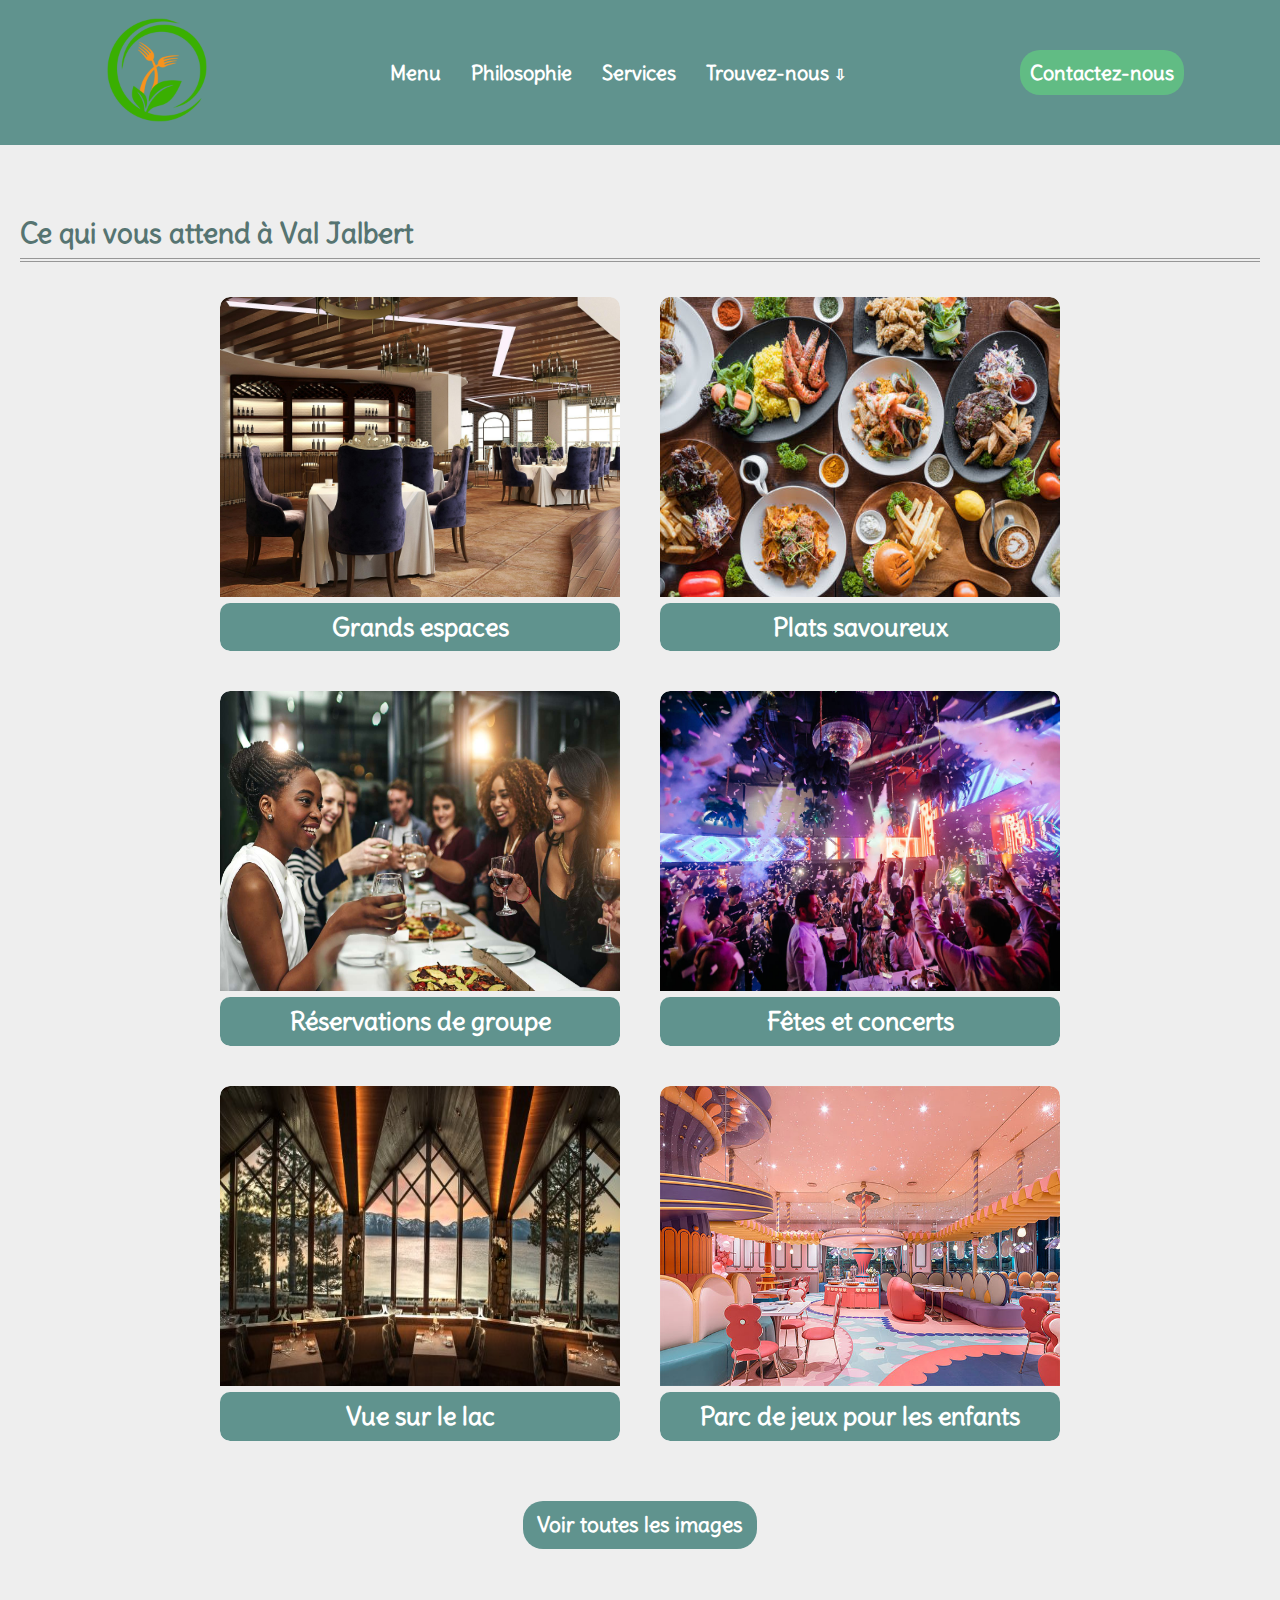
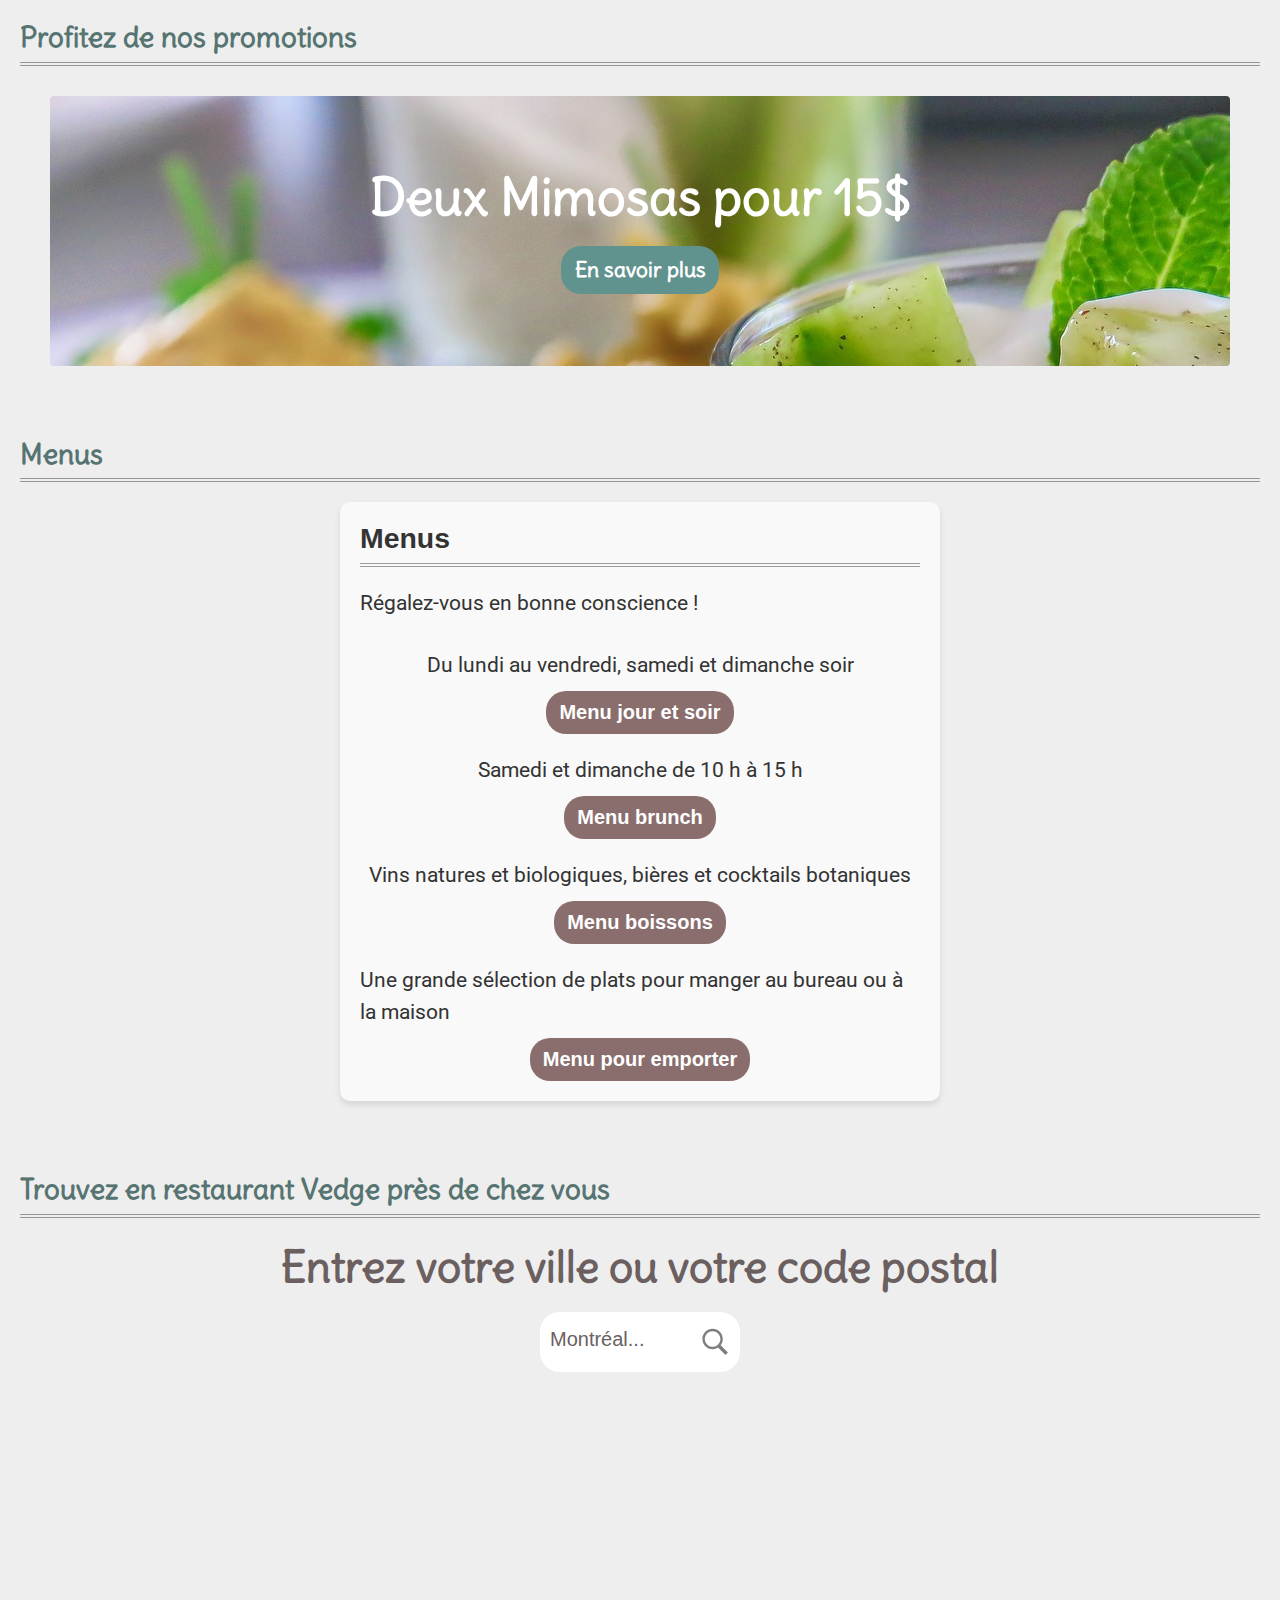
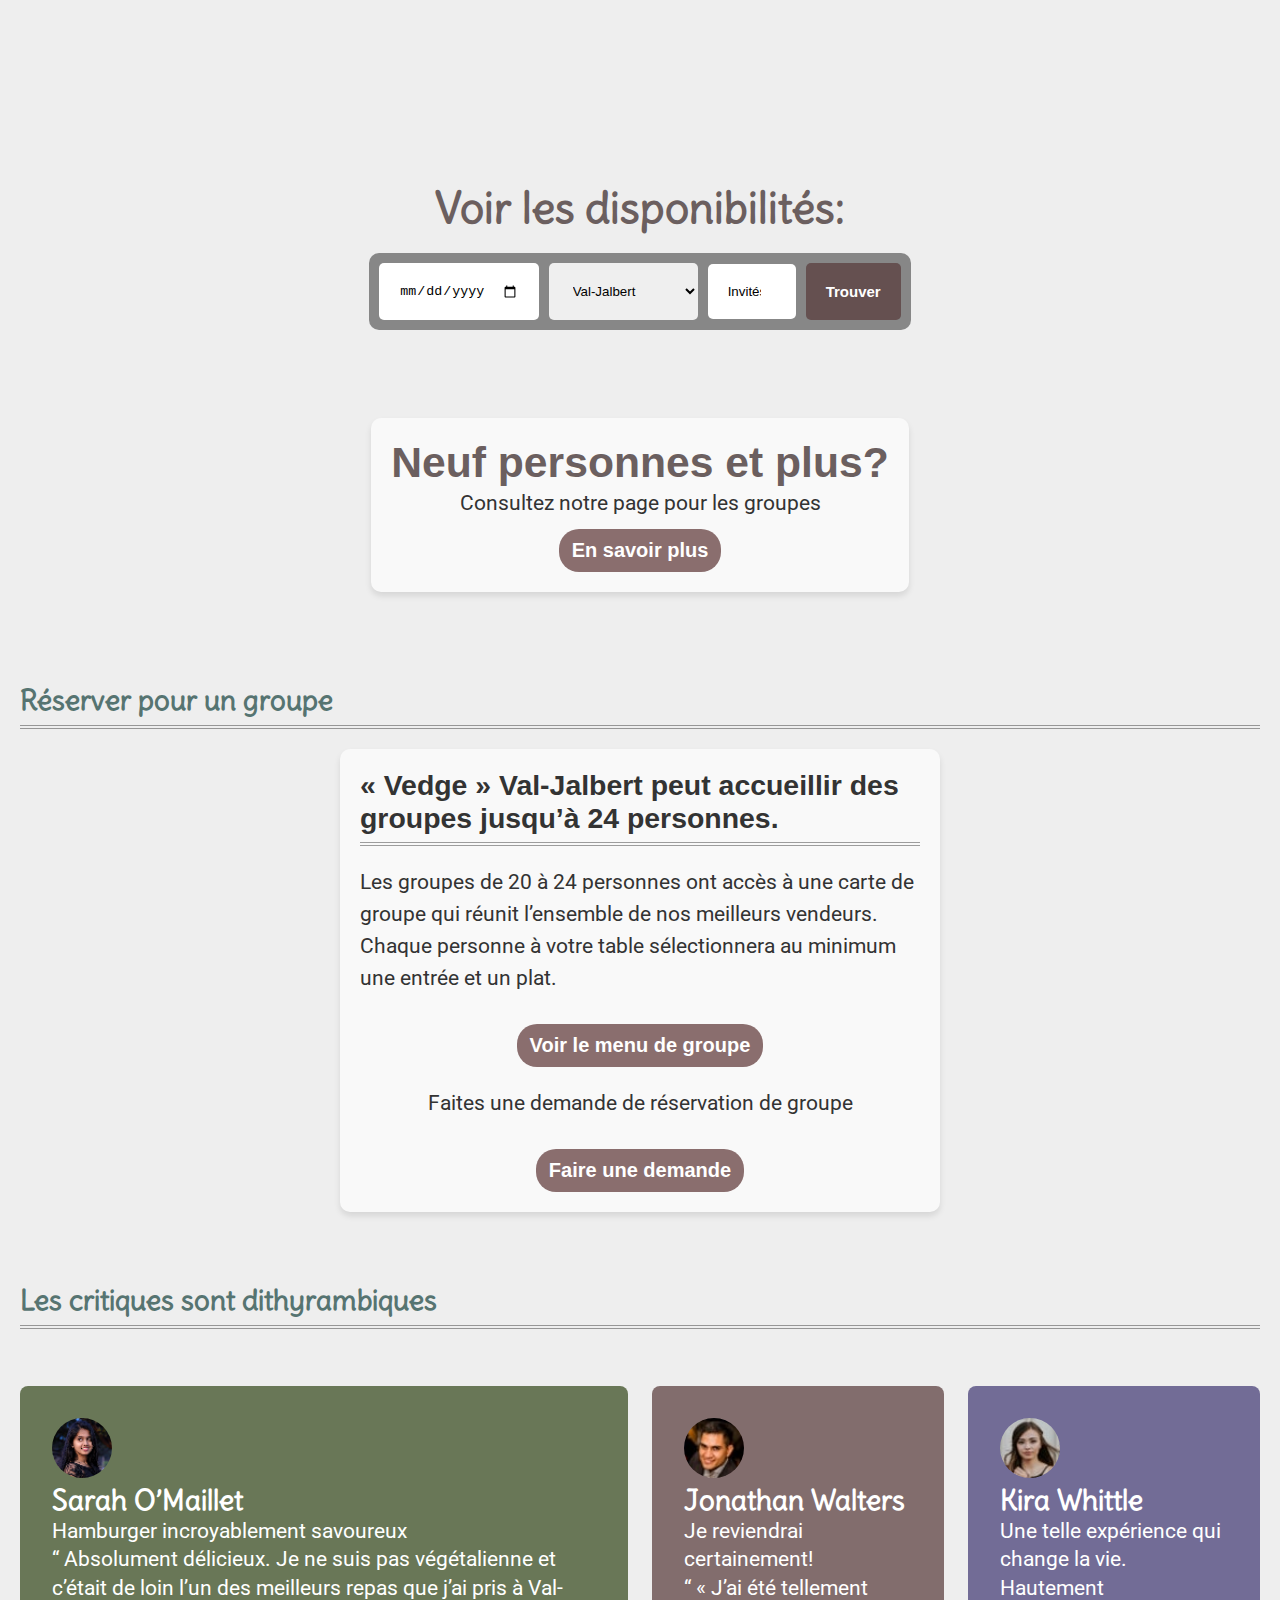
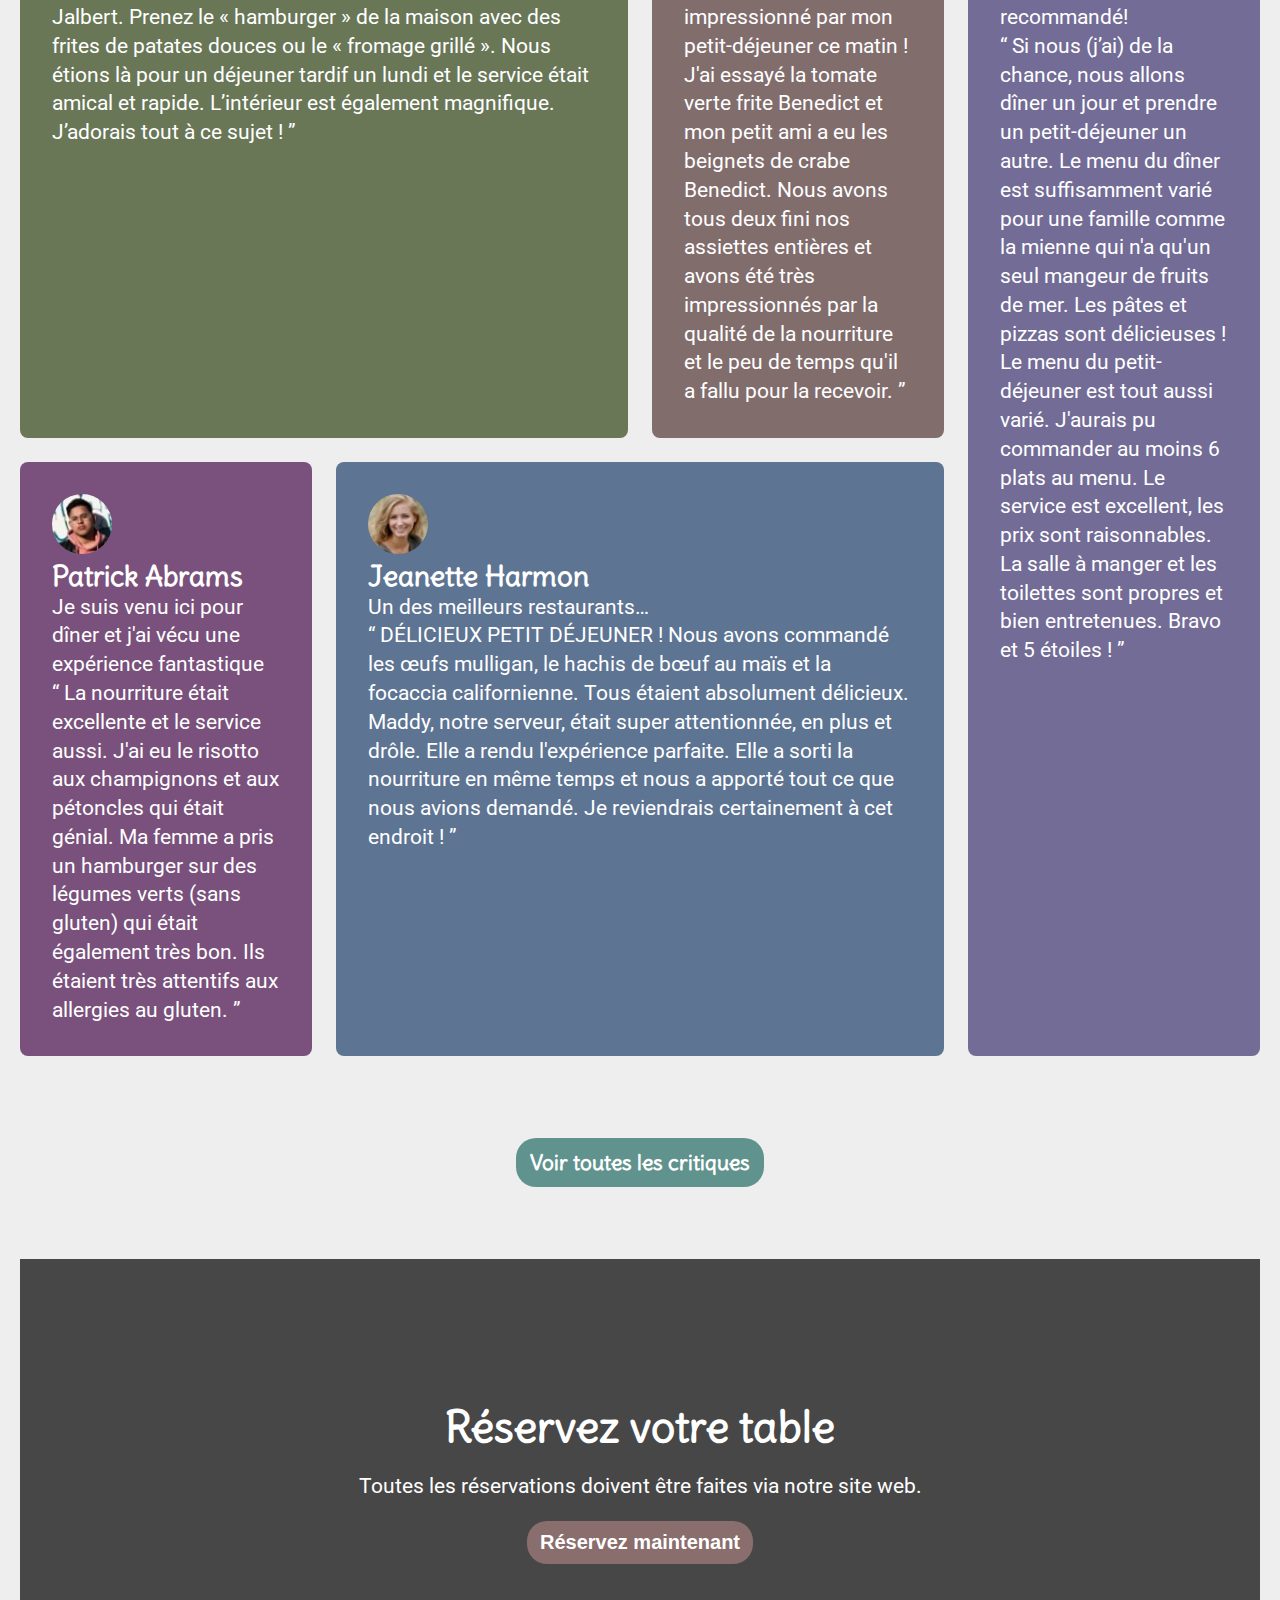
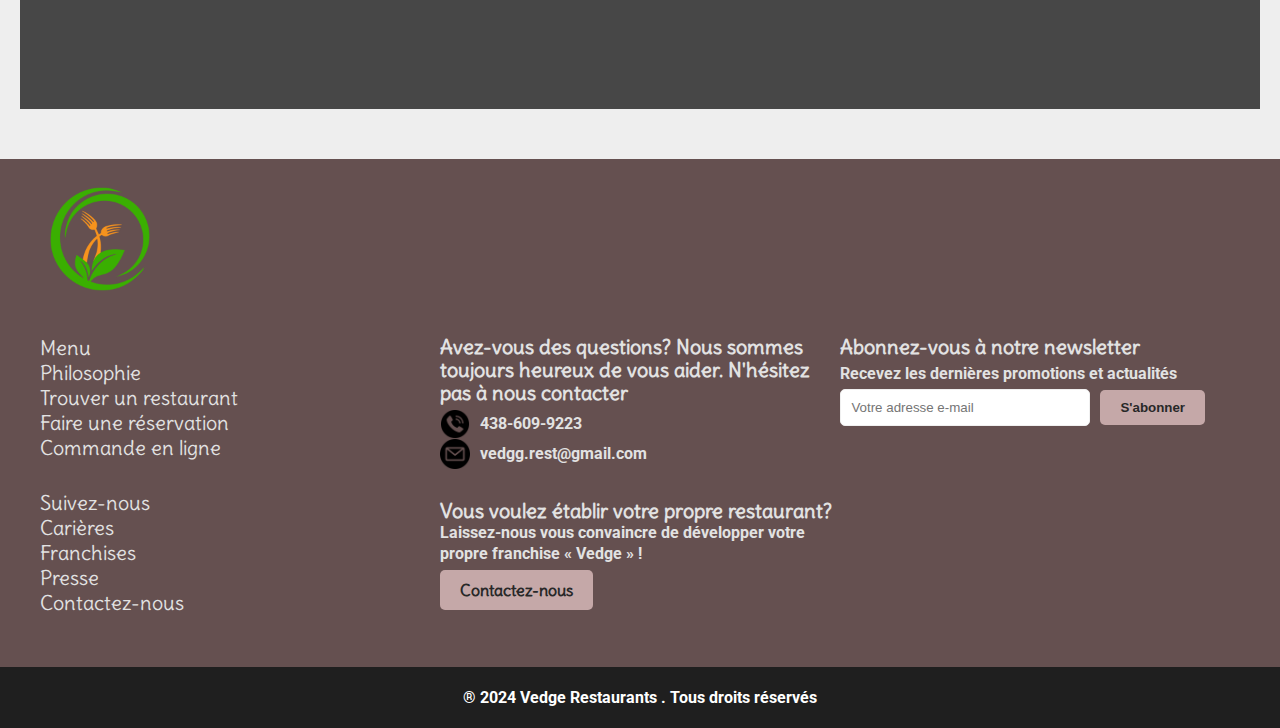
==== commit 483a03c0: "projet final" ====
--- a/val-jalbert.html
+++ b/val-jalbert.html
@@ -4,6 +4,8 @@
     <meta charset="UTF-8">
     <meta name="viewport" content="width=device-width, initial-scale=1.0">
     <link rel="stylesheet" href="asset/css/main.css">
+    <script src="asset/js/navbar.js" defer></script>
+    <script src="asset/js/scrolling.js" defer></script>
     <title>Val-Jalbert</title>
 </head>
 <body>
@@ -38,7 +40,7 @@
                   <img src="asset/img/icones/nav_bar.png" alt="nav_bar">
               </div>
 
-              <div class="dropdown_menu">
+              <div class="dropdown_menu val-jalbert_drpdown">
                   <li><a href="#" role="menuitem">Menu</a></li>
                   <li><a href="#" role="menuitem">Philosophie</a></li>
                   <li><a href="#" role="menuitem">Services</a></li>
@@ -59,24 +61,24 @@
                    <h3>Grands espaces</h3>
                </div>
                <div class="restaurant">
-                   <img src="./asset/img/img-resto/drummondville.jpg" alt="Drummondville_restaurant">
+                   <img src="./asset/img/val-jalbert/plats.png" alt="Drummondville_restaurant">
                    <h3>Plats savoureux</h3>
                </div>
                <div class="restaurant">
-                   <img src="./asset/img/img-resto/trois-rivieres.jpg" alt="Trois-Rivieres_restaurant">
+                   <img src="./asset/img/val-jalbert/group.png" alt="Trois-Rivieres_restaurant">
                    <h3>Réservations de groupe</h3>
                </div>
                <div class="restaurant">
-                   <img src="./asset/img/img-resto/drummondville.jpg" alt="Dix30_restaurant">
+                   <img src="./asset/img/val-jalbert/fetes.png" alt="Dix30_restaurant">
                    <h3>Fêtes et concerts</h3>
                </div>
                <div class="restaurant">
-                   <img src="./asset/img/img-resto/val-jalbert.jpg" alt="Toronto_restaurant">
+                   <img src="./asset/img/val-jalbert/vue_lac.png" alt="Toronto_restaurant">
                    <h3>Vue sur le lac</h3>
                </div>
                <div class="restaurant">
-                   <img src="./asset/img/img-resto/trois-rivieres.jpg" alt="Berlin_restaurant">
-                   <h3>Berlin</h3>
+                   <img src="./asset/img/val-jalbert/enfants_parc.png" alt="Berlin_restaurant">
+                   <h3>Parc de jeux pour les enfants</h3>
                </div>  
            </div>
            <div class="btn-centre">
@@ -107,14 +109,22 @@
                 <h2>Menus</h2>
             </header>
             <p>Régalez-vous en bonne conscience !</p>
-            <p>Du lundi au vendredi, samedi et dimanche soir</p>
-            <a href="#" class="menu-button">Menu jour et soir</a>
-            <p>Samedi et dimanche de 10 h à 15 h</p>
-            <a href="#" class="menu-button">Menu brunch</a>
-            <p>Vins natures et biologiques, bières et cocktails botaniques</p>
-            <a href="#" class="menu-button">Menu boissons</a>
-            <p>Une grande sélection de plats pour manger au bureau ou à la maison</p>
-            <a href="#" class="menu-button">Menu pour emporter</a>
+            <div>
+                <p>Du lundi au vendredi, samedi et dimanche soir</p>
+                <a href="#" class="bouton groupe-btn">Menu jour et soir</a>
+            </div>
+            <div>
+                <p>Samedi et dimanche de 10 h à 15 h</p>
+                <a href="#" class="bouton groupe-btn">Menu brunch</a>
+            </div>
+            <div>
+                <p>Vins natures et biologiques, bières et cocktails botaniques</p>
+                <a href="#" class="bouton groupe-btn">Menu boissons</a>
+            </div>
+            <div>
+                <p>Une grande sélection de plats pour manger au bureau ou à la maison</p>
+                <a href="#" class="bouton groupe-btn">Menu pour emporter</a>
+            </div>
         </div>
     </section>
         
@@ -148,9 +158,34 @@
                        <button type="submit">Trouver</button>
                    </div>
                  </div>
+                 <div class="additional-info menu">
+                        <h1>Neuf personnes et plus?</h1>
+                        <p>Consultez notre page pour les groupes</p>
+                    <a class="bouton groupe-btn" href="#group-reservation" onclick="smoothScroll(event)">En savoir plus</a>
+                </div>
              </div>
      </section>
 
+     <!----Reservation du groupe-->
+     <section class="group-reservation" id="group-reservation">
+        <header>
+          <h2>Réserver pour un groupe</h2>
+        </header>
+        <div class="menu group">
+          <div class="group-info flex-center-column with-gap">
+              <header>
+                <h2>« Vedge » Val-Jalbert peut accueillir des groupes jusqu’à 24 personnes.</h2>
+              </header>
+              <p>Les groupes de 20 à 24 personnes ont accès à une carte de groupe qui réunit l’ensemble de nos meilleurs vendeurs. Chaque personne à votre table sélectionnera au minimum une entrée et un plat.</p>
+              <a class="bouton groupe-btn" href="#">Voir le menu de groupe</a>
+              <p>Faites une demande de réservation de groupe</p>
+              <button class="bouton groupe-btn" type="button" id="scrollToGroupImage">Faire une demande</button>
+          </div>
+          
+        </div>
+  </section>
+  
+
      <!----Les critiques-->
      <section>
         <header>
@@ -160,8 +195,7 @@
             <div class="testimonial">
                 <div class="nom-img-client">
                   <div>
-        
-                    <img src="asset/img/personages/image-kira.jpg" alt="Sarah">
+                    <img src="asset/img/personages/image-saraah.jpg" alt="Sarah O’Maillet">
                   </div>
                   <div>
                     <h2 class="name">Sarah O’Maillet</h2>
@@ -258,6 +292,14 @@
         <div class="btn-centre">
           <a href="#" class="bouton">Voir toutes les critiques</a>
         </div>
+    </section>
+
+    <section id="group-image">
+      <div class="group-image flex-center-column with-gap">
+        <h1>Réservez votre table</h1>
+        <p>Toutes les réservations doivent être faites via notre site web.</p>
+        <button class="bouton groupe-btn" type="button">Réservez maintenant</button>
+    </div>
     </section>
     </main>
 
--- a/asset/css/main.css
+++ b/asset/css/main.css
@@ -8,7 +8,8 @@
 @import url(footer_abonnez.css);
 @import url(bouton.css);
 @import url(grille.css);
-@import url(menu-section.css);
+@import url(menu.css);
+@import url(group-image.css);
 @import url(root.css);
 
 /*les style de police */
@@ -200,12 +201,14 @@
 .botanique,
 .promotion {
     margin: 30px; 
+    padding: 5px;
     color: white;
     text-align: center;
 }
 
-.mission p{
-    color: var(--culeur_btn_principale);
+
+.mission p {
+    color: black;
 }
 
 
